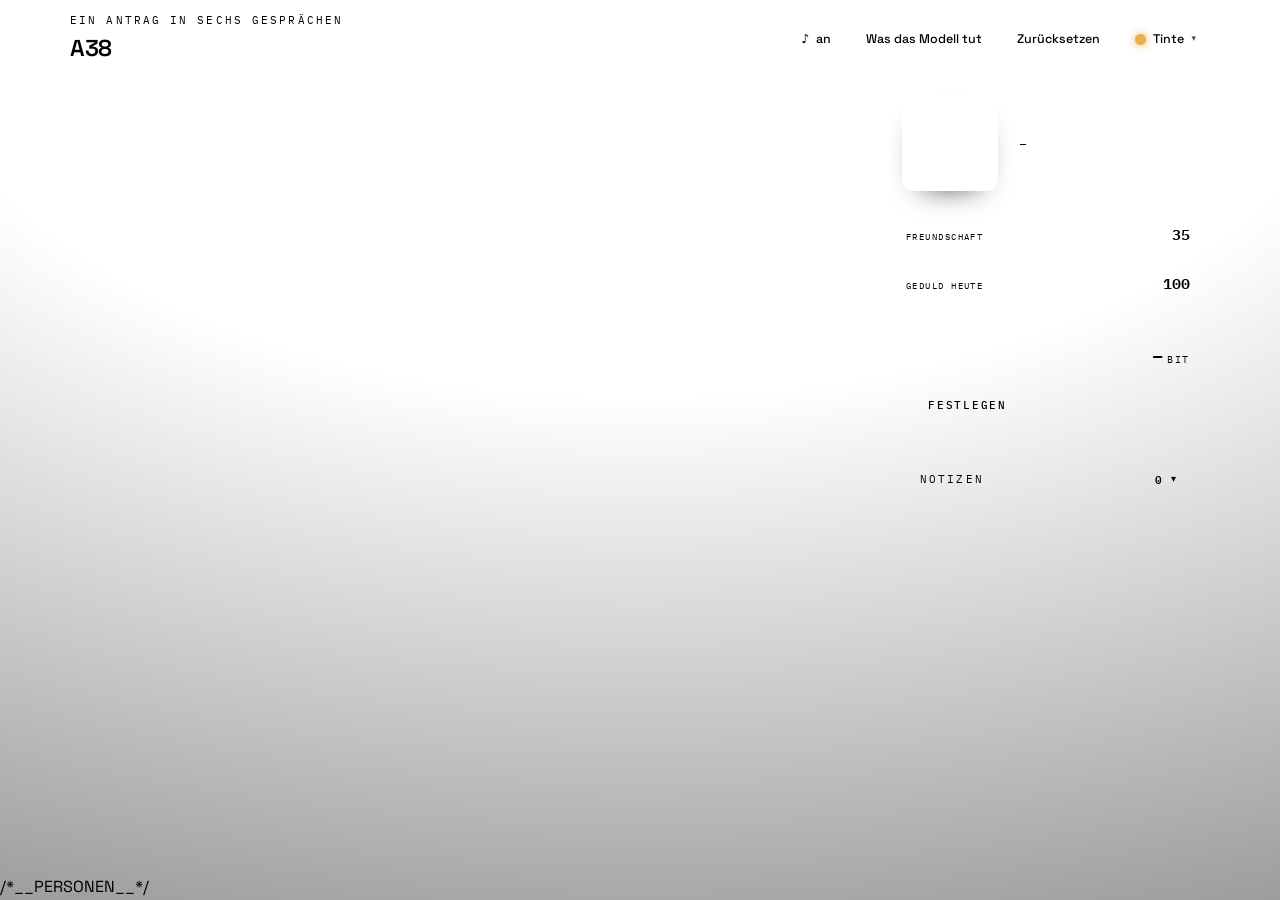
==== quelle/spiel.html @ fd157b0d "JETZT stand zweimal, und die Marke lief in die Ecke des Blätterers Beides kam von derselben Änderung" ====
<!DOCTYPE html>
<html lang="de">
<head>
<meta charset="utf-8">
<meta name="viewport" content="width=device-width, initial-scale=1">
<title>A38</title>
<link rel="preconnect" href="https://fonts.googleapis.com">
<link rel="preconnect" href="https://fonts.gstatic.com" crossorigin>
<link href="https://fonts.googleapis.com/css2?family=Space+Grotesk:wght@400;500;600;700&family=IBM+Plex+Mono:wght@400;500;600&display=swap" rel="stylesheet">
<style>
:root{
  --mono:"IBM Plex Mono",ui-monospace,"SF Mono","Cascadia Mono",Menlo,Consolas,monospace;
  --sans:"Space Grotesk",system-ui,-apple-system,"Segoe UI",Roboto,sans-serif;
  --serif:Georgia,"Iowan Old Style","Times New Roman",serif;
  --r:14px;
}
/*__THEMES__*/

*{box-sizing:border-box}
/* display:flex und display:grid schlagen sonst das hidden-Attribut. */
[hidden]{display:none !important}
html,body{margin:0; padding:0; height:100%}
body{background:var(--paper); color:var(--ink); font-family:var(--sans); font-size:16px; line-height:1.55;
  -webkit-font-smoothing:antialiased; height:100%; overflow:hidden; display:flex; flex-direction:column;
  transition:background-color .35s, color .35s}
.bg,.bg-pattern,.bg-grain{position:fixed; inset:0; pointer-events:none}
.bg{z-index:-3; background-image:var(--mesh); background-size:cover;
    animation:drift 60s ease-in-out infinite alternate; transform-origin:50% 40%}
.bg:after{content:""; position:absolute; inset:0;
  background:radial-gradient(135% 105% at 50% 0%, transparent 42%, #000 128%); opacity:var(--vignette,.55)}
.bg-pattern{z-index:-2; background-image:var(--pattern,none)}
.bg-grain{z-index:-1; opacity:var(--grain,0); mix-blend-mode:overlay;
  background-image:url("data:image/svg+xml,%3Csvg xmlns='http://www.w3.org/2000/svg' width='160' height='160'%3E%3Cfilter id='n'%3E%3CfeTurbulence type='fractalNoise' baseFrequency='.85' numOctaves='3' stitchTiles='stitch'/%3E%3C/filter%3E%3Crect width='160' height='160' filter='url(%23n)'/%3E%3C/svg%3E")}
@keyframes drift{from{transform:scale(1) translateY(0)} to{transform:scale(1.08) translateY(-1.5%)}}

.wrap{width:100%; max-width:1180px; margin:0 auto; padding:12px 20px 10px;
  flex:1; min-height:0; display:flex; flex-direction:column; gap:9px}
.eyebrow{font-family:var(--mono); font-size:10.5px; letter-spacing:.2em; text-transform:uppercase; color:var(--muted)}
h1{font-size:23px; font-weight:600; letter-spacing:-.02em; margin:3px 0 0}
h2{font-family:var(--mono); font-size:11px; letter-spacing:.2em; text-transform:uppercase; font-weight:500;
   color:var(--muted); margin:22px 0 10px; display:flex; align-items:center; gap:12px}
h2:after{content:""; flex:1; height:1px; background:var(--line-soft)}
p{margin:0 0 12px}
.dim{color:var(--muted)} .small{font-size:13.5px}
.num{font-family:var(--mono); font-variant-numeric:tabular-nums}
.panel{background-color:var(--surface);   /* Rueckfall, falls color-mix fehlt */
  background-color:color-mix(in srgb, var(--paper) 74%, transparent);
  background-image:linear-gradient(var(--surface), var(--surface));
  border:1px solid var(--line); border-radius:var(--r); padding:13px 16px;
  box-shadow:var(--panel-shadow)}

/* ── Kopf ── */
.top{display:flex; justify-content:space-between; align-items:center; gap:14px; flex-wrap:wrap}
.tools{display:flex; align-items:center; gap:7px; flex-wrap:wrap}
.tool{display:inline-flex; align-items:center; gap:7px; background:var(--surface); border:1px solid var(--line-soft);
  border-radius:999px; color:var(--muted); font:inherit; font-size:12.5px; font-weight:500; padding:7px 14px;
  cursor:pointer; white-space:nowrap;
  transition:color .15s,border-color .15s}
.tool:hover{color:var(--ink); border-color:var(--accent)}
.tool .caret{font-size:9px; opacity:.7}
/* Der einzige Knopf, der etwas wegwirft. Er steht ruhig da und färbt
   sich erst, wenn die Hand darauf liegt. */
.tool.warnung:hover{color:var(--STA); border-color:var(--STA)}
.themepick{position:relative}
.theme-menu{position:absolute; right:0; top:calc(100% + 8px); z-index:60; width:min(430px, calc(100vw - 40px));
  display:flex; flex-wrap:wrap; gap:7px; background:var(--surface-2); border:1px solid var(--line);
  border-radius:var(--r); padding:12px; box-shadow:0 26px 50px -26px rgba(0,0,0,.85)}
.theme-menu[hidden]{display:none}
.theme-btn{flex:0 0 auto; display:inline-flex; align-items:center; gap:7px; background:var(--surface);
  border:1px solid var(--line-soft); border-radius:999px; color:var(--muted); font:inherit; font-size:12.5px;
  font-weight:500; padding:6px 13px 6px 9px; cursor:pointer; white-space:nowrap;
  transition:color .15s,border-color .15s,box-shadow .15s,transform .15s}
.theme-btn:hover{color:var(--ink); border-color:var(--accent); transform:translateY(-1px)}
.theme-btn.active{color:var(--ink); border-color:var(--accent); box-shadow:var(--glow)}
.theme-dot{width:11px; height:11px; border-radius:50%; background:var(--dot); box-shadow:0 0 8px var(--dot)}

/* ── Phasenleiste ── */
.akte{display:flex; gap:5px; flex-wrap:wrap}
.akt{display:inline-flex; align-items:baseline; gap:7px; border:1px solid var(--line-soft); border-radius:999px;
  padding:4px 12px; background:var(--surface); font-family:var(--mono); font-size:9px; letter-spacing:.14em;
  text-transform:uppercase; color:var(--muted)}
.akt b{font-family:var(--sans); font-size:12.5px; font-weight:500; letter-spacing:0; text-transform:none; color:var(--muted)}
.akt.now{border-color:var(--accent); box-shadow:var(--glow)}
.akt.now b{color:var(--ink); font-weight:600}
.akt.done{opacity:.55}

/* ── Zweispalter ── */
.grid{flex:1; min-height:0; display:grid; grid-template-columns:1fr 320px; gap:18px}
main{min-height:0; display:flex; flex-direction:column}
.side{min-height:0; overflow-y:auto; display:flex; flex-direction:column; gap:9px; padding-right:4px}
.side::-webkit-scrollbar,.talk::-webkit-scrollbar{width:8px}
.side::-webkit-scrollbar-thumb,.talk::-webkit-scrollbar-thumb{background:var(--line); border-radius:6px}
.side,.talk{scrollbar-width:thin; scrollbar-color:var(--line) transparent}

/* ── Der Raum liegt hinter dem Kopf der Seite, nicht in der Spalte.
      So bekommt das Gespräch die Höhe, die das Bild vorher hatte, und
      man sitzt trotzdem sichtbar in seinem Zimmer. ── */
.raum{position:fixed; left:0; right:0; top:0; z-index:-1; pointer-events:none;
  height:min(42vh, 340px); background-size:cover; background-position:center 42%;
  filter:var(--face-filter,none); opacity:.42}
.raum:after{content:""; position:absolute; inset:0;
  background:linear-gradient(transparent 0%, var(--paper) 88%)}
.raum[hidden]{display:none}
body.imMenue .raum{display:none}

/* ── Gespräch ── */
.chat{position:relative; flex:1; min-height:0; display:flex; flex-direction:column}
.talk{flex:1; min-height:0; overflow-y:auto; display:flex; flex-direction:column; gap:12px;
  padding:4px 14px 14px 2px; overscroll-behavior:contain}
.chat:before{content:""; position:absolute; left:0; right:0; top:0; height:24px; z-index:2; pointer-events:none;
  background:linear-gradient(var(--paper), transparent); opacity:.9}
.runter{position:absolute; right:20px; bottom:14px; z-index:3; display:none; align-items:center; gap:7px;
  font-family:var(--mono); font-size:10px; letter-spacing:.12em; text-transform:uppercase;
  background:var(--surface-2); color:var(--ink); border:1px solid var(--accent); border-radius:999px;
  padding:7px 13px; cursor:pointer; box-shadow:var(--glow)}
.runter.zeig{display:inline-flex}

/* Eine Marke je Wortwechsel: Trennstrich und Nummer. Der gewählte
   trägt sie in der Akzentfarbe und ausgeschrieben, alle anderen nur
   als Kürzel — so sieht man auf einen Blick, wo einer aufhört. */
/* Beschriftung links, Linie nach rechts — und rechts bleibt Platz für
   den Blätterer, der dort in der Ecke sitzt. */
.wwmarke{display:flex; align-items:center; gap:9px; margin:6px 0 10px; padding-right:78px}
.wwmarke:after{content:""; flex:1; height:1px; background:var(--line-soft)}
.wwmarke b{order:-1; font-family:var(--mono); font-size:9px; font-weight:500; letter-spacing:.14em;
  text-transform:uppercase; color:var(--muted); border:1px solid var(--line-soft);
  border-radius:999px; padding:2px 9px; white-space:nowrap}
.wwmarke.hier:after{background:var(--accent); opacity:.45}
.wwmarke.hier b{color:var(--accent); border-color:var(--accent); box-shadow:var(--glow)}

/* Der Blätterer sitzt oben rechts im Gespräch, über dem Verlauf. */
.blaettern{position:absolute; right:20px; top:6px; z-index:4; display:flex; align-items:center; gap:4px;
  background:var(--surface-2); border:1px solid var(--line); border-radius:999px; padding:3px 5px;
  box-shadow:0 10px 24px -14px rgba(0,0,0,.8)}
.blaettern[hidden]{display:none}
.blaettern button{width:22px; height:22px; display:grid; place-items:center; cursor:pointer;
  background:none; border:none; border-radius:50%; color:var(--muted); font-size:10px; line-height:1}
.blaettern button:hover:not(:disabled){color:var(--ink); background:var(--surface-hi)}
.blaettern button:disabled{opacity:.3; cursor:default}
.blaettern span{display:none; font-family:var(--mono); font-size:9px; letter-spacing:.1em; text-transform:uppercase;
  color:var(--muted); min-width:52px; text-align:center}
.line{max-width:62ch}
.line.regie{font-family:var(--serif); font-style:italic; font-size:13.5px; color:var(--muted); line-height:1.5;
  border-left:2px solid var(--line-soft); padding-left:13px; max-width:68ch}
.line .lab{font-family:var(--mono); font-size:9px; letter-spacing:.18em; text-transform:uppercase;
  color:var(--muted); display:block; margin-bottom:2px}
/* Die Sprechweise in Klammern: Vorlage für die Stimme, die später drübergelegt wird */
.line .wie{font-style:normal; text-transform:none; letter-spacing:.02em; color:var(--accent-2); margin-left:7px}
.line.du .txt{font-size:14.5px; color:var(--muted)}
.line.er .txt{font-family:var(--serif); font-size:17px; line-height:1.42; color:var(--ink)}
.line.er{border-left:2px solid var(--accent); padding-left:14px; margin-left:-2px}
.line.er .lab{color:var(--accent)}
.line.neu{animation:rise .4s cubic-bezier(.2,.8,.3,1) both}
/* Staffelung nach Alter. Größe und Deckkraft nehmen ab, der Inhalt
   bleibt lesbar — es soll kleiner werden, nicht verschwinden. */
.line{transition:opacity .3s}
/* Das Zuletztgesagte ist das, worauf du antworten musst — es bekommt
   eine eigene Farbe, nicht nur mehr Größe. */
.line.er.wichtig{border-left-width:3px; border-left-color:var(--accent-2);
  background:linear-gradient(90deg, color-mix(in srgb, var(--accent-2) 12%, transparent), transparent 78%);
  border-radius:0 10px 10px 0; padding:6px 12px 7px 14px; margin-left:-2px}
.line.er.wichtig .lab{color:var(--accent-2)}
.line.er.wichtig .txt{color:var(--ink)}

/* Der Block nach dem Festlegen. Er ist das Ergebnis eines Zuges, nicht
   eine Fussnote — entsprechend gross. */
.menue{flex:1; min-height:0; overflow-y:auto; padding:6px 2px 20px}
.mkarte[disabled]{opacity:.5; cursor:not-allowed}
/* ── Das Treppenhaus ─────────────────────────────────────────────────
   Das Haus, das Verrückte macht: Marmor, Terrakotta, Lorbeer und
   Versalien. Die Zimmer dahinter behalten ihr eigenes Farbschema — man
   tritt aus dem Amt in ein Leben und wieder zurück. */
body.imMenue .menue{
  --stock: #8c5a44;
  padding:22px 24px 26px; border-radius:18px;
  /* Drei Lagen: ein Schleier, damit die Schrift lesbar bleibt, darunter
     das Stockwerksbild, und ganz unten der Verlauf für den Fall, dass
     es fehlt. */
  background:
    linear-gradient(180deg, rgba(12,9,6,.86) 0%, rgba(12,9,6,.58) 42%, rgba(12,9,6,.90) 100%),
    var(--stockbild, none),
    linear-gradient(160deg, color-mix(in srgb, var(--stock) 34%, #17110c), #17110c 72%);
  background-size:auto, cover, auto; background-position:center, center 38%, center;
  border:1px solid color-mix(in srgb, var(--stock) 45%, var(--line));
  box-shadow:inset 0 1px 0 rgba(244,238,226,.10), 0 18px 44px rgba(0,0,0,.45);
}
.haus{display:flex; align-items:center; gap:18px; margin-bottom:6px}
.haus .stockmitte{flex:1; min-width:0}
.stocknr{font-family:var(--mono); font-size:10px; letter-spacing:.34em; text-transform:uppercase;
  color:color-mix(in srgb, var(--stock) 55%, #e8dcc6)}
.stockname{font-family:var(--serif, Georgia, serif); font-size:30px; font-weight:600;
  letter-spacing:.10em; text-transform:uppercase; color:#f2e7d2; line-height:1.1; margin:2px 0 4px;
  text-shadow:0 2px 14px rgba(0,0,0,.55)}
.stockwas{font-size:13.5px; color:#cdbfa6; line-height:1.5; max-width:60ch}
button.stock{width:52px; height:52px; flex:0 0 auto; border-radius:50%; cursor:pointer;
  font-size:17px; line-height:1; color:#f2e7d2; background:rgba(23,17,12,.55);
  border:1px solid color-mix(in srgb, var(--stock) 55%, var(--line));
  transition:transform .12s ease, background .15s ease, border-color .15s ease}
button.stock:hover:not(:disabled){transform:scale(1.08);
  background:color-mix(in srgb, var(--stock) 40%, rgba(23,17,12,.55)); border-color:#e8dcc6}
button.stock:disabled{opacity:.22; cursor:default}
.stockhinweis{font-size:13px; line-height:1.55; color:#cdbfa6; margin:10px 0 0;
  border-left:2px solid color-mix(in srgb, var(--stock) 60%, var(--line)); padding:8px 0 8px 13px}
body.imMenue .mkarte{background:rgba(23,17,12,.52);
  border-color:color-mix(in srgb, var(--stock) 34%, var(--line))}
body.imMenue .mkarte:hover{border-color:#e8dcc6}
body.imMenue .mkarte b{color:#f2e7d2}
body.imMenue .mkonto{color:#cdbfa6}
body.imMenue .mkonto b{color:#f0d9a8}
body.imMenue .eyebrow{color:color-mix(in srgb, var(--stock) 50%, #e8dcc6)}

.mkarten{display:grid; grid-template-columns:repeat(auto-fit,minmax(300px,1fr)); gap:16px; margin-top:14px}
/* Eine Etage: Überschrift über die ganze Breite, darunter ihre Leute. */
.etage{grid-column:1/-1; margin-top:14px; display:flex; align-items:baseline; gap:12px; flex-wrap:wrap}
.etage:first-child{margin-top:0}
.etage .nr{font-family:var(--mono); font-size:9px; letter-spacing:.16em; text-transform:uppercase;
  color:var(--accent); border:1px solid var(--accent); border-radius:999px; padding:3px 10px}
.etage.zu .nr{color:var(--muted); border-color:var(--line)}
.etage b{font-size:15px; font-weight:600; color:var(--ink)}
.etage.zu b{color:var(--muted)}
.etage span{font-size:13px; color:var(--muted)}
.etage .schloss{grid-column:1/-1; font-size:13px; color:var(--muted); line-height:1.5;
  border:1px dashed var(--line); border-radius:11px; padding:12px 14px; background:var(--surface)}
/* Zwei bis drei Leute je Etage, also darf eine Karte groß sein: das
   Gesicht oben über die ganze Breite, der Name darunter. Man soll
   sehen, wem man gleich gegenübersitzt, und nicht einen Daumennagel
   entziffern. */
a.mkarte, button.mkarte{display:flex; flex-direction:column; align-items:stretch; text-align:left;
  font:inherit; color:inherit; background:var(--surface); border:1px solid var(--line);
  border-radius:var(--r); padding:0; overflow:hidden; cursor:pointer;
  transition:border-color .15s, transform .15s, box-shadow .15s}
.mkarte:hover{border-color:var(--accent); transform:translateY(-3px); box-shadow:var(--glow)}
.mkarte .mbild{width:100%; aspect-ratio:5/4; border:0; border-bottom:1px solid var(--line);
  background-size:cover; background-position:center 16%; filter:var(--face-filter,none)}
.mkarte .mtext{padding:13px 16px 15px}
.mkarte b{display:block; font-size:19px; font-weight:600; letter-spacing:-.01em}
.mkarte span{display:block; font-size:13px; color:var(--muted); line-height:1.45; margin-top:4px}
.mkarte[disabled] .mbild{filter:grayscale(1) brightness(.6)}
.mkonto{margin-top:22px; font-family:var(--mono); font-size:11.5px; letter-spacing:.1em;
  text-transform:uppercase; color:var(--muted)}
.mkonto b{color:var(--accent)}
body.imMenue .grid{display:none}
body:not(.imMenue) .menue{display:none}
.chatschalter{; margin:4px 0}
.fkopf{display:flex; justify-content:space-between; align-items:flex-start; gap:18px}
.furteil{font-size:20px; font-weight:600; letter-spacing:-.01em; margin-top:3px}
.fpunkte{font-family:var(--mono); font-size:26px; font-weight:600; letter-spacing:-.02em; text-align:right; line-height:1}
.fpunkte small{display:block; font-size:8.5px; font-weight:400; color:var(--muted); letter-spacing:.18em;
  text-transform:uppercase; margin-top:4px}
.fpunkte.plus{color:var(--SIC)} .fpunkte.minus{color:var(--STA)}
.fbilanz{font-size:13.5px; color:var(--muted); margin-top:10px; line-height:1.5}
.fbilanz b{color:var(--ink)}
.ftab{width:100%; border-collapse:collapse; margin-top:12px; font-size:13.5px}
.ftab .fzeile td{padding:8px 8px 3px 0; color:var(--ink); border-top:1px solid var(--line-soft)}
.ftab .fzeile:first-child td{border-top:none}
.ftab .fname{font-weight:600}
.ftab td.n{font-family:var(--mono); font-size:11.5px; text-align:right; white-space:nowrap; color:var(--muted)}
.ftab .fdeut td{padding:0 0 9px 0; font-size:12.5px; color:var(--muted); line-height:1.5; border:none}
.line.davor{opacity:.72}
.line.davor .txt{font-size:15px}
.line.davor.regie{font-size:12.5px}
/* Es steht genau ein Wortwechsel da: der, auf dem der Blätterer steht.
   Alles davor ist nicht klein, sondern weg — wer zurück will, blättert
   zurück, und dann ist der andere weg. Eine Wand aus halbdurchsichtiger
   Schrift liest niemand, und sie nimmt dem, was gerade gesagt wird,
   die Luft. */
.line.frueher{display:none}
.wwmarke:not(.hier){display:none}
@keyframes rise{from{opacity:0; transform:translateY(8px)} to{opacity:1; transform:none}}
.line.meta{font-family:var(--mono); font-size:10.5px; line-height:1.8; letter-spacing:.03em; color:var(--muted);
  opacity:.85; margin-top:-4px; padding-left:16px; border-left:1px dashed var(--line-soft); max-width:70ch}
.line.meta b{color:var(--ink); font-weight:600}
/* Die Rechnung steht eingeklappt da: eine Zeile Ergebnis, der Rest auf Klick. */
.meta-kopf{background:none; border:none; padding:0; margin:0; font:inherit; color:inherit;
  text-align:left; cursor:pointer; letter-spacing:inherit}
.meta-kopf:hover{color:var(--ink)}
.meta-lang{margin-top:4px; padding-left:14px; border-left:1px solid var(--line-soft); line-height:1.75}
.line.meta s{text-decoration:none; color:var(--accent-2)}
.line.meta.warn{color:var(--STA); border-left-color:var(--STA); opacity:1}

/* ── Wahl ── */
#choices{flex:0 0 auto; padding-top:9px; border-top:1px solid var(--line-soft); max-height:38vh; overflow-y:auto;
  scrollbar-width:thin}
/* Steht über allen Knöpfen dasselbe, steht es nur einmal darüber. */
.wahlkopf{font-family:var(--mono); font-size:9px; letter-spacing:.18em; text-transform:uppercase;
  color:var(--muted); margin-bottom:7px}
.wahlkopf em{font-style:normal; color:var(--accent-2)}
.choices{display:grid; gap:6px}
button.pick{display:flex; align-items:center; gap:10px; font:inherit; font-size:14.5px; text-align:left;
  color:var(--ink); line-height:1.35; background:var(--surface); border:1px solid var(--line); border-radius:11px;
  padding:9px 11px 9px 13px; cursor:pointer;
  transition:background .15s,border-color .15s,transform .15s,box-shadow .15s}
button.pick .txtwrap{flex:1 1 auto; min-width:0}
/* Der Zusatz je Knopf steht rechts statt in einer eigenen Zeile darüber. */
button.pick .rechts{flex:0 0 auto; font-family:var(--mono); font-size:9.5px; letter-spacing:.1em;
  text-transform:uppercase; color:var(--accent-2); white-space:nowrap; text-align:right}
button.pick .rechts i{font-style:normal; color:var(--STA)}
button.pick:hover{background:var(--surface-2); border-color:var(--accent); transform:translateY(-1px); box-shadow:var(--glow)}
button.pick:disabled{opacity:.45; cursor:default; transform:none; box-shadow:none}
button.pick .tag{display:block; font-family:var(--mono); font-size:8.5px; letter-spacing:.16em; text-transform:uppercase;
  color:var(--muted); margin-bottom:2px}
button.pick .tag em{font-style:normal; color:var(--accent-2)}
button.pick .tag i{font-style:normal; color:var(--STA)}
button.pick .key{flex:0 0 auto; font-family:var(--mono); font-size:10px; color:var(--muted);
  border:1px solid var(--line); border-radius:6px; min-width:21px; padding:2px 0; text-align:center}
button.pick:hover .key{color:var(--accent-ink); background:var(--accent); border-color:var(--accent)}
button.pick.weiter{background:transparent; border-style:dashed}
button.pick.weiter:hover{background:var(--surface)}
button:focus-visible{outline:2px solid var(--accent); outline-offset:3px}
button.act{font-family:var(--mono); font-size:11px; letter-spacing:.16em; text-transform:uppercase; font-weight:500;
  background:var(--accent); color:var(--accent-ink); border:1px solid var(--accent); border-radius:11px;
  padding:12px 22px; cursor:pointer; box-shadow:var(--glow); transition:transform .15s, filter .15s}
button.act:hover{filter:brightness(1.08); transform:translateY(-2px)}
.row{display:flex; gap:9px; flex-wrap:wrap}

/* ── Person mit Stimmung ── */
.who{display:flex; gap:13px; align-items:center}
.face{position:relative; flex:0 0 auto; width:96px; height:96px; border-radius:12px; overflow:hidden;
  border:1px solid var(--line); background-size:cover; background-position:center 10%;
  filter:var(--face-filter,none); box-shadow:0 14px 30px -20px rgba(0,0,0,.9); transition:box-shadow .3s}
.face:after{content:""; position:absolute; inset:0; background:var(--face-tint,none); mix-blend-mode:var(--face-blend,normal)}
.who-name{font-size:15px; font-weight:600; letter-spacing:-.01em; line-height:1.2}
.who-job{font-size:13px; color:var(--muted); margin-top:1px}
/* In den Lesestufen liegt das Modell unter dem Tisch: keine Balken,
   keine bit, keine Wahrscheinlichkeiten. Nur die Notizen und er. */
body[data-stufe="lesen"] #lesebandBox,
body[data-stufe="lesen"] .zahlen,
body[data-stufe="lesen"] #privatBox{display:none}
body[data-stufe="lesen"] #ratefeld .cells{display:none}
body[data-stufe="lesen"] button.pick .rechts{display:none}

/* Der Stufenkopf steht anstelle der Phasenleiste. */
.stufe-kopf{display:flex; align-items:baseline; gap:12px; flex-wrap:wrap}
.stufe-kopf .nr{font-family:var(--mono); font-size:9px; letter-spacing:.16em;
  text-transform:uppercase; color:var(--accent); border:1px solid var(--accent);
  border-radius:999px; padding:3px 10px}
.stufe-kopf b{font-size:15px; font-weight:600; color:var(--ink)}
.stufe-kopf span{font-size:13px; color:var(--muted)}

/* Die Sterne am Ende einer Stufe. */
.sterne{font-size:30px; letter-spacing:6px; color:var(--accent); line-height:1}
.sterne i{color:var(--line); font-style:normal}
.punktzeile{display:flex; gap:22px; flex-wrap:wrap; margin:14px 0 4px}
.punktzeile div{font-family:var(--mono); font-size:11px; letter-spacing:.1em;
  text-transform:uppercase; color:var(--muted)}
.punktzeile b{display:block; font-family:var(--sans); font-size:22px; font-weight:600;
  letter-spacing:0; text-transform:none; color:var(--ink); margin-top:3px}

/* ── Das Tutorial ──────────────────────────────────────────────────
   Ein Loch im Dunkel und eine Sprechblase daneben. Das Loch ist kein
   echtes Loch, sondern ein Kasten mit einem sehr grossen Schatten nach
   aussen — so bleibt das Element darunter sichtbar und alles andere
   liegt im Halbdunkel. */
.coach{position:fixed; inset:0; z-index:70}
.coach .loch{position:absolute; border-radius:14px; pointer-events:none;
  box-shadow:0 0 0 9999px rgba(0,0,0,.74), 0 0 0 2px var(--accent), var(--glow);
  transition:top .28s ease, left .28s ease, width .28s ease, height .28s ease}
.coach .blase{position:absolute; width:min(340px, calc(100vw - 32px)); background:var(--surface);
  border:1px solid var(--accent); border-radius:14px; padding:15px 17px 13px;
  box-shadow:var(--glow); transition:top .28s ease, left .28s ease}
.coach .blase .eyebrow{margin-bottom:6px}
.coach .blase p{font-size:13.5px; line-height:1.55; color:var(--ink); margin:0 0 12px}
.coach .blase p b{color:var(--accent-2)}
.coach .zeile{display:flex; align-items:center; gap:10px}
.coach .zeile .schritt{font-family:var(--mono); font-size:10px; letter-spacing:.14em;
  color:var(--muted); margin-right:auto}
.coach .zeile button{font:inherit; cursor:pointer; border-radius:9px; padding:7px 13px; font-size:13px}
.coach .weiter{background:var(--accent); color:var(--accent-ink); border:1px solid var(--accent); font-weight:600}
.coach .ueber{background:transparent; color:var(--muted); border:1px solid var(--line)}
.coach .ueber:hover{color:var(--ink)}

/* Die zwei Knöpfe, die nach dem Hallo immer dastehen. */
.jederzeit{display:flex; flex-direction:column; gap:8px}
.jederzeit .act{width:100%; justify-content:center}
.act.still{background:transparent; color:var(--muted); border-color:var(--line)}
.act.still:hover{color:var(--ink); border-color:var(--accent)}
.jhinweis{font-size:12px; line-height:1.45; color:var(--muted); margin:2px 0 0}

.stimmung.gut{color:var(--SIC); border-color:var(--SIC)}
.stimmung.schlecht{color:var(--STA); border-color:var(--STA)}
.stimmung b{font-weight:600}
.stimmung{margin-top:4px; display:inline-flex; align-items:center; gap:6px; font-family:var(--mono); font-size:10px;
  letter-spacing:.12em; text-transform:uppercase; color:var(--accent); border:1px solid var(--accent);
  border-radius:999px; padding:3px 9px}

/* ── Leseband ── */
/* Zwei schmale Zeilen statt zweier Kästen */
.zahlen{display:flex; flex-direction:column; gap:9px}
.zrow{display:grid; grid-template-columns:1fr auto; gap:2px 8px; align-items:baseline}
.zlab{font-family:var(--mono); font-size:9px; letter-spacing:.16em; text-transform:uppercase; color:var(--muted)}
.znum{font-family:var(--mono); font-size:15px; font-weight:600; color:var(--accent)}
.zrow .meter{grid-column:1 / -1; margin-top:3px; height:7px}
.zhinweis{grid-column:1 / -1; font-size:11px; color:var(--muted); margin-top:3px}
/* Aufklappbare Kästen: zu, bis man sie braucht */
.person{padding:10px 12px}
.falt{padding:8px 14px}
/* Waehrend des Festlegens braucht die Spalte allen Platz fuer die Balken. */
body.raten .side > .panel:first-child, body.raten .side > .panel:last-child{display:none}
body.raten .zahlen{padding:10px 14px}
.falt-kopf{display:flex; align-items:center; gap:9px; width:100%; background:none; border:none; padding:2px 0;
  cursor:pointer; text-align:left; color:inherit}
.falt-kopf .eyebrow{flex:1 1 auto}
.falt-kopf b{font-family:var(--mono); font-size:11px; color:var(--accent-2); font-weight:600}
.falt-kopf .pfeil{font-size:10px; color:var(--muted); transition:transform .2s}
.falt.auf .falt-kopf .pfeil{transform:rotate(180deg)}
.falt-koerper{margin-top:9px}
.lesekopf{display:flex; align-items:baseline; justify-content:space-between; gap:10px}
.hval{font-family:var(--mono); font-size:19px; font-weight:600; letter-spacing:-.03em; line-height:1;
  color:var(--accent); text-shadow:var(--glow)}
.hval span{font-size:10px; font-weight:400; color:var(--muted); letter-spacing:.16em; margin-left:5px; text-shadow:none}
.dims{display:flex; flex-direction:column; gap:6px; margin-top:9px}
.dimrow .dh{display:flex; align-items:baseline; gap:8px; font-size:12.5px; margin-bottom:3px}
.dimrow .dh b{flex:0 0 auto}
.dimrow .pol{flex:1 1 0; min-width:0; font-family:var(--mono); font-size:8.5px; color:var(--muted);
  overflow:hidden; text-overflow:ellipsis; white-space:nowrap; text-align:right}
.dimrow .dh .v{font-family:var(--mono); font-size:11.5px; color:var(--accent-2)}
.cells{display:flex; gap:2px; height:20px; align-items:flex-end}
.cells i{flex:1; display:block; background:var(--accent); border-radius:3px 3px 2px 2px; min-height:2px; opacity:.85;
  transition:height .5s cubic-bezier(.4,0,.15,1)}
.cells i.mid{opacity:.5}

.truth{position:relative; height:0}
.truth i{position:absolute; top:-3px; width:9px; height:9px; border-radius:50%; background:var(--accent-2);
  box-shadow:0 0 10px var(--accent-2); transform:translateX(-50%)}

/* ── Notizen und Funde ── */
.notes{list-style:none; margin:9px 0 0; padding:0; display:flex; flex-direction:column; gap:5px}
.notes li{font-size:12.5px; color:var(--ink); background:var(--surface-2); border:1px solid var(--line-soft);
  border-radius:9px; padding:6px 10px; line-height:1.4}
.notes li.offen{color:var(--muted); font-style:italic; background:transparent; border-style:dashed}
.notes li.neu{animation:rise .4s cubic-bezier(.2,.8,.3,1) both}
.notes-leer{font-size:12.5px; color:var(--muted); font-style:italic}

/* ── Balken ── */
.meter{height:9px; border-radius:99px; background:var(--surface-2); border:1px solid var(--line-soft);
  overflow:hidden; margin-top:9px}
.meter i{display:block; height:100%; border-radius:99px; transition:width .6s cubic-bezier(.4,0,.15,1)}
.meter.bereit i{background:linear-gradient(90deg,var(--STA),var(--EFF),var(--SIC))}
.meter.geduld i{background:var(--SIC)}
.meter.geduld i.mittel{background:var(--EFF)}
.meter.geduld i.schlecht{background:var(--STA)}
.meter.bez i{background:linear-gradient(90deg,var(--STA),var(--EFF),var(--SIC))}
/* Die zwei Achsensaetze teilen sich eine Spalte; oben steht, welcher. */
.bandwahl{display:flex; gap:4px}
.bandwahl button{font-family:var(--mono); font-size:9px; letter-spacing:.12em; text-transform:uppercase;
  padding:3px 7px; border-radius:99px; border:1px solid var(--line-soft); background:none; color:var(--muted); cursor:pointer}
.bandwahl button.an{color:var(--accent); border-color:var(--accent)}

/* ── Festlegen: fünf Zeilen, je fünf Stufen ── */
.rateliste{display:flex; flex-direction:column; gap:5px}
.ratezeile{display:flex; align-items:center; gap:7px}
/* Das Ratefeld ersetzt den Verlauf an Ort und Stelle — kein Fenster,
   kein Überlager, dieselbe Fläche. */
.ratefeld{flex:1; min-height:0; overflow-y:auto; padding:2px 14px 12px 2px}
.rz{display:grid; grid-template-columns:150px 1fr auto; gap:4px 16px; align-items:center;
  padding:11px 0; border-bottom:1px solid var(--line-soft)}
.rz:last-child{border-bottom:none}
.rz-name b{display:block; font-size:15px; font-weight:600}
.rz-name span{display:block; font-family:var(--mono); font-size:9px; color:var(--muted); margin-top:2px;
  overflow:hidden; text-overflow:ellipsis; white-space:nowrap}
.rz .cells{height:30px}
.ratezeile{gap:5px; margin:0}
.ratezeile button{flex:0 0 auto; width:42px; padding:7px 0; font-size:12.5px; font-family:var(--mono); font-size:11px;
  background:var(--surface); border:1px solid var(--line); border-radius:7px; color:var(--muted); cursor:pointer;
  transition:border-color .12s, background .12s, color .12s}
.ratezeile button:hover{border-color:var(--accent); color:var(--ink)}
/* Waehrend des Festlegens ist die Spalte der aktive Bereich. */
#lesebandBox.dran{border-color:var(--accent); box-shadow:var(--glow)}
#lesebandBox.dran #lesebandTitel{color:var(--accent)}
.ratehinweis{font-family:var(--mono); font-size:9.5px; letter-spacing:.1em;
  text-transform:uppercase; color:var(--muted); margin-bottom:9px; line-height:1.7}
.ratehinweis b{color:var(--ink)}
button.pick.riskant{border-color:var(--STA)}
/* Das Festlegen ist der Zug, um den es geht. Es steht oben und sieht
   nicht aus wie eine Zeile unter sieben. */
button.pick.haupt{border-color:var(--accent); background:var(--surface-2); box-shadow:var(--glow)}
button.pick.haupt .txtwrap{color:var(--ink); font-weight:600}
button.pick.haupt:before{content:"◆"; color:var(--accent); margin-right:9px; font-size:10px}
.ratezeile button.an{background:var(--accent); border-color:var(--accent); color:var(--accent-ink); font-weight:600}
button.act[disabled]{opacity:.4; cursor:default; box-shadow:none; transform:none}

.prod{display:grid; gap:6px}
button.prod{display:flex; align-items:baseline; gap:12px; text-align:left; font:inherit; color:var(--ink);
  background:var(--surface); border:1px solid var(--line); border-radius:11px; padding:9px 11px 9px 13px;
  cursor:pointer; transition:border-color .15s, transform .15s, box-shadow .15s}
button.prod:hover{border-color:var(--accent); transform:translateY(-1px); box-shadow:var(--glow)}
button.prod b{flex:0 0 auto; font-size:14.5px; font-weight:600; letter-spacing:-.01em; min-width:88px}
button.prod em{flex:1 1 auto; font-style:normal; font-size:13.5px; color:var(--muted); line-height:1.35}
button.prod .key{flex:0 0 auto; font-family:var(--mono); font-size:10px; color:var(--muted);
  border:1px solid var(--line); border-radius:6px; min-width:21px; padding:2px 0; text-align:center}
.tool.stumm{opacity:.5}

/* ── Auflösung ── */
.verdict .big{font-size:25px; font-weight:600; letter-spacing:-.02em; line-height:1.15}
.treffer{display:inline-block; font-family:var(--mono); font-size:9px; letter-spacing:.14em; padding:2px 7px;
  border:1px solid; border-radius:5px; margin-left:8px; vertical-align:2px}
.treffer.ja{color:var(--SIC); border-color:var(--SIC)}
.treffer.nah{color:var(--EFF); border-color:var(--EFF)}
.treffer.nein{color:var(--STA); border-color:var(--STA)}
table.bil{width:100%; border-collapse:collapse; font-size:13px; margin-top:4px}
table.bil td{padding:6px 8px 6px 0; border-bottom:1px solid var(--line-soft); vertical-align:top; color:var(--muted)}
table.bil td.n{font-family:var(--mono); font-size:11.5px; text-align:right; white-space:nowrap}
table.bil tr.hi td{color:var(--ink)}
table.bil tr.hi td.n{color:var(--accent); font-weight:600}
.stufe{display:inline-block; font-family:var(--mono); font-size:9px; letter-spacing:.14em; padding:2px 7px;
  border:1px solid; border-radius:5px; margin-left:6px; color:var(--muted); border-color:var(--line)}
.stufe.pos{color:var(--SIC); border-color:var(--SIC)}
.stufe.neg{color:var(--STA); border-color:var(--STA)}

/* ── Überlagerungen ── */
.scrim{position:fixed; inset:0; z-index:50; background:rgba(0,0,0,.74)}
.scrim[hidden]{display:none}
.modal{position:fixed; z-index:55; left:50%; top:50%; transform:translate(-50%,-50%);
  width:min(760px, calc(100vw - 32px)); max-height:min(84vh, 900px); overflow-y:auto;
  background-color:var(--paper);                    /* deckt, sonst scheint die Seite durch */
  background-image:linear-gradient(var(--surface-2), var(--surface-2));
  border:1px solid var(--line); border-radius:var(--r); padding:26px 28px;
  box-shadow:0 40px 80px -40px rgba(0,0,0,.9)}
.modal[hidden]{display:none}
.modal h3{font-size:19px; font-weight:600; margin:0 0 14px; letter-spacing:-.01em}
.modal p{font-size:13.5px; color:var(--muted); max-width:76ch}
.modal p b{color:var(--ink)}
.modal .zu{position:absolute; right:16px; top:14px; background:none; border:none; color:var(--muted);
  font-size:22px; line-height:1; cursor:pointer; padding:4px 8px}
.keys{margin-top:18px; padding-top:14px; border-top:1px solid var(--line-soft); font-family:var(--mono);
  font-size:10.5px; letter-spacing:.1em; color:var(--muted); line-height:2.4}
.keys b{color:var(--accent-2); font-weight:500; border:1px solid var(--line); border-radius:5px; padding:2px 6px}

@media (max-width:900px){
  .grid{grid-template-columns:1fr}
  .side{position:fixed; top:0; right:0; bottom:0; z-index:52; width:min(350px, 88vw); background:var(--paper);
    border-left:1px solid var(--line); padding:18px 16px; transform:translateX(100%); transition:transform .25s ease}
  .side.auf{transform:none}
  .nurschmal{display:inline-flex !important}
}
.nurschmal{display:none}
@media (max-width:760px){
  .rz{grid-template-columns:1fr; gap:6px}
  .rz .cells{height:24px}
  .ratezeile button{flex:1 1 0; width:auto}
}
@media (max-width:620px){
  .wrap{padding:10px 14px 8px; gap:9px}
  h1{font-size:18px}
  .line.er .txt{font-size:17px}
  .akte .akt:not(.now){display:none}
  #choices{max-height:52vh}
  .raum{height:min(30vh, 220px)}
}
@media (prefers-reduced-motion:reduce){ *{animation-duration:.001s !important; transition-duration:.001s !important} }
</style>
</head>
<body data-theme="tinte">
<div class="bg" aria-hidden="true"></div>
<div class="bg-pattern" aria-hidden="true"></div>
<div class="bg-grain" aria-hidden="true"></div>
<div class="raum" id="raum" hidden aria-hidden="true"></div>

<div class="wrap">
  <header class="top">
    <div>
      <div class="eyebrow">Ein Antrag in sechs Gesprächen</div>
      <h1>A38</h1>
    </div>
    <div class="tools">
      <button class="tool nurschmal" id="sideToggle">Dein Bild</button>
      <button class="tool" id="musikToggle" title="Hintergrundmusik">♪ <span id="musikText">an</span></button>
      <button class="tool" id="infoToggle">Was das Modell tut</button>
      <button class="tool warnung" id="resetToggle" title="Alle Akten und alle Einstellungen löschen · Umschalt + R">Zurücksetzen</button>
      <div class="themepick">
        <button class="tool" id="themeToggle" aria-haspopup="true" aria-expanded="false">
          <span class="theme-dot" id="themeDot"></span><span id="themeName">Tinte</span><span class="caret">▾</span>
        </button>
        <div class="theme-menu" id="themeBar" hidden aria-label="Farbschema wählen"></div>
      </div>
    </div>
  </header>

  <div class="akte" id="akte"></div>

  <section class="menue" id="menue">
    <div class="haus" id="haus">
      <button class="stock" id="etageHoch" title="Ein Stockwerk höher">▲</button>
      <div class="stockmitte">
        <div class="stocknr" id="stockNr"></div>
        <div class="stockname" id="stockName"></div>
        <div class="stockwas" id="stockWas"></div>
      </div>
      <button class="stock" id="etageRunter" title="Ein Stockwerk tiefer">▼</button>
    </div>
    <div class="stockhinweis" id="stockHinweis" hidden></div>
    <div class="mkarten" id="mkarten"></div>
    <div class="mkonto" id="mkonto"></div>
  </section>

  <div class="grid">
    <main>
      <div class="chat">
        <div class="talk" id="talk"></div>
        <div class="ratefeld" id="ratefeld" hidden></div>
        <div class="blaettern" id="blaettern" hidden>
          <button id="zurueck" title="Einen Wortwechsel zurück (Pfeil hoch)" aria-label="Einen Wortwechsel zurück">▲</button>
          <button id="vor" title="Einen Wortwechsel vor (Pfeil runter)" aria-label="Einen Wortwechsel vor">▼</button>
        </div>
        <button class="runter" id="runter">↓ Neueste</button>
      </div>
      <div id="choices"></div>
    </main>

    <aside class="side">
      <section class="panel person">
        <div class="who">
          <div class="face" id="face"></div>
          <div>
            <div class="who-name" id="whoName"></div>
            <div class="stimmung" id="stimmung">—</div>
          </div>
        </div>
      </section>

      <section class="panel jederzeit" id="jederzeit" hidden>
        <button class="act" id="jetztFest">Abschätzen</button>
        <button class="act still" id="jetztRaus">Zurück zur Übersicht</button>
        <p class="jhinweis" id="jhinweis"></p>
      </section>

      <section class="panel zahlen">
        <div class="zrow" id="bezRow">
          <span class="zlab">Freundschaft</span><span class="znum" id="bezVal">35</span>
          <div class="meter bez"><i id="bezBar" style="width:35%"></i></div>
          <div class="zhinweis" id="bezText"></div>
        </div>
        <div class="zrow" id="aufRow">
          <span class="zlab">Geduld heute</span><span class="znum" id="aufVal">100</span>
          <div class="meter geduld"><i id="aufBar" style="width:100%"></i></div>
          <div class="zhinweis" id="aufText"></div>
        </div>
      </section>

      <section class="panel" id="lesebandBox">
        <div class="lesekopf"><span class="bandwahl" id="bandwahl"></span>
          <span class="hval" id="hval">–<span>BIT</span></span></div>
        <div class="dims" id="dims"></div>
        <div class="row" style="margin-top:11px">
          <button class="act" id="festJetzt">Festlegen</button></div>
      </section>

      <section class="panel">
        <div class="falt" id="privatBox" hidden>
          <button class="falt-kopf" data-ziel="privatListe">
            <span class="eyebrow">Was du privat weißt</span><b id="privatZahl">0/4</b><span class="pfeil">▾</span></button>
          <ul class="notes falt-koerper" id="privatListe" hidden></ul>
        </div>
        <div class="falt" id="notizBox">
          <button class="falt-kopf" data-ziel="notes">
            <span class="eyebrow">Notizen</span><b id="notizZahl">0</b><span class="pfeil">▾</span></button>
          <ul class="notes falt-koerper" id="notes" hidden></ul>
        </div>
      </section>
    </aside>
  </div>

  <div class="scrim" id="scrim" hidden></div>
  <div class="modal" id="info" hidden role="dialog" aria-modal="true" aria-label="Was das Modell tut">
    <button class="zu" id="infoZu" aria-label="Schließen">×</button>
    <h3>Was das Modell tut, und was es nicht kann</h3>
    <p><b>Fünf Merkmale, fünf Stufen.</b> Jedes Persönlichkeitsmerkmal kann −2 bis +2 stehen. Das sind 5⁵ = 3125
    mögliche Personen. Vor dem ersten Wort verteilt sich dein Glaube nach einer Glockenkurve auf diese 3125,
    verschoben durch ein Rollenklischee. Jede Antwort ist ein Datenpunkt: P(Person | Antwort) ∝
    P(Antwort | Person) · P(Person).</p>
    <p><b>Zwei Waagen für das, was er will.</b> Früher waren es fünf Motive; das war genauer und unlesbar. Jetzt
    gibt es zwei Fragen mit je zwei Seiten: selbst bestimmen oder sicher sein, dazugehören oder gesehen werden.
    Das sind 25 mögliche Menschen statt 3125, dieselbe Rechnung, und man kann den Balken ansehen und weiß Bescheid.</p>
    <p><b>Entropie</b> misst, wie unentschieden dein Bild ist: 11,61 bit bei völliger Ratlosigkeit über die
    Merkmale, 4,64 über die zwei Waagen, 0 bei Gewissheit. Über jeder Frage steht, wie viel sie verspricht.</p>
    <p><b>Die Person steht fest.</b> Sie wird nicht aus dem Prior gezogen. Das Rollenklischee, mit dem du startest,
    ist deshalb genau das: ein Klischee, und bei ihm ist es überwiegend falsch. Seine wahren Werte bekommst du
    in diesem Spiel nie zu sehen — nur ihn.</p>
    <p><b>Zwei Balken.</b> Die <i>Geduld</i> gilt für diesen Nachmittag: sie fällt bei jeder Frage, und zwar
    zunehmend, und sie steigt wieder, wenn ein Gespräch trifft. Bei null steht er auf. Die <i>Freundschaft</i>
    bleibt über die Besuche: sie wächst, wenn du ihn richtig liest, und fällt, wenn du danebengreifst.</p>
    <p><b>Du brauchst den Antrag A38.</b> Ausstellen darf ihn in diesem Haus genau eine Person: R. Melzer,
    Zimmer 1.14 — und Melzer ist seit dem Frühjahr weg. Fragen darfst du jeden sofort, und hingehen darfst du
    überall; verschlossen ist keine Etage. Nur bekommst du von einem Fremden eine Antwort, die höflich ist,
    vollständig und leer. Wer dich kennt, sagt dieselbe Sache noch einmal, und dann stimmt sie. Wer eine
    Etage durch hat, wird eine Etage weitergeschickt. Am Ende kann dir niemand helfen — und du bekommst den
    A38 trotzdem, weil sechs Leute deinen Namen gesagt haben.</p>
    <p><b>Wie du fragst, zählt mehr als was.</b> Jeder Zug unterstellt dem Gegenüber eine Persönlichkeit. Trifft
    die Unterstellung, geht er darauf ein; trifft sie nicht, merkt er es sofort. Was in diesem Spiel gewichtet
    wird, ist die Autonomieunterstützung — rund dreimal so stark wie die Motivpassung. <span id="belegA"></span></p>
    <p><span id="belegC"></span></p>
    <p><span id="belegAsym"></span></p>
    <p><b>Wo es dünn bleibt.</b> <span id="belegItems"></span></p>
    <p><b>Und das Gesicht?</b> Es trägt null bit. Persönlichkeitsurteile aus Standbildern erreichen bestenfalls kleine
    und über Studien hinweg widersprüchliche Trefferquoten (Jaeger, Sleegers, Stern, Penke &amp; Jones,
    <i>European Journal of Personality</i>, 2024). Die Stimmung im Rahmen ist keine Diagnose — sie zeigt nur, wie er
    gerade reagiert.</p>
    <div class="keys" id="keys"></div>
  </div>
</div>

<script>const PERSONEN = [];</script>
<script src="welt.js"></script>
/*__PERSONEN__*/
<script>
/* ═══════════════ Themes ═══════════════ */
const THEMES = [
  {id:"tinte",label:"Tinte",dot:"#e8b04b"}, {id:"blaupause",label:"Blaupause",dot:"#7fd1ff"}, {id:"terminal",label:"Terminal",dot:"#ffb03c"},
  {id:"neon",label:"Neon",dot:"#ff2ea6"}, {id:"cyberpunk",label:"Cyberpunk",dot:"#00f0ff"},
  {id:"synthwave",label:"Synthwave",dot:"#7a5cff"}, {id:"miami",label:"Miami",dot:"#ff6f61"},
  {id:"dschungel",label:"Dschungel",dot:"#4ade80"},
  {id:"matrix",label:"Matrix",dot:"#00ff41"}, {id:"ozean",label:"Ozean",dot:"#38bdf8"},
  {id:"kosmos",label:"Kosmos",dot:"#9d8cff"}, {id:"ekko",label:"Ekko",dot:"#2ee6c4"},
  {id:"lcars",label:"LCARS",dot:"#ff9c00"}
];
const themeBar = document.getElementById("themeBar"), themeToggle = document.getElementById("themeToggle");
themeBar.innerHTML = THEMES.map(t =>
  `<button class="theme-btn" data-set="${t.id}"><span class="theme-dot" style="--dot:${t.dot}"></span><span class="label">${t.label}</span></button>`).join("");
function setTheme(id){
  const t = THEMES.find(x => x.id === id) || THEMES[0];
  document.body.dataset.theme = t.id;
  themeBar.querySelectorAll(".theme-btn").forEach(b => b.classList.toggle("active", b.dataset.set === t.id));
  document.getElementById("themeName").textContent = t.label;
  document.getElementById("themeDot").style.setProperty("--dot", t.dot);
  try{ localStorage.setItem("gespraech-theme", t.id); }catch(e){}
}
function themeMenu(auf){ themeBar.hidden = !auf; themeToggle.setAttribute("aria-expanded", auf?"true":"false"); }
themeToggle.onclick = e => { e.stopPropagation(); themeMenu(themeBar.hidden); };
themeBar.addEventListener("click", e => { const b = e.target.closest(".theme-btn"); if(b){ setTheme(b.dataset.set); themeMenu(false);} });
document.addEventListener("click", e => { if(!themeBar.hidden && !e.target.closest(".themepick")) themeMenu(false); });
(function(){ let s=null; try{ s=localStorage.getItem("gespraech-theme"); }catch(e){}
  setTheme(THEMES.some(t=>t.id===s) ? s : "tinte"); })();

const scrim = document.getElementById("scrim"), info = document.getElementById("info");
const seite = document.querySelector(".side");
function zuOffen(){ return !info.hidden || seite.classList.contains("auf"); }
function zeigeInfo(a){ setTimeout(waehleSpur, 0); info.hidden = !a; scrim.hidden = !zuOffen(); }
function zeigeSeite(a){ setTimeout(waehleSpur, 0); seite.classList.toggle("auf", a); scrim.hidden = !zuOffen(); }
document.getElementById("infoToggle").onclick = () => zeigeInfo(true);
document.getElementById("infoZu").onclick = () => zeigeInfo(false);
document.getElementById("sideToggle").onclick = () => zeigeSeite(!seite.classList.contains("auf"));
document.getElementById("musikToggle").onclick = () => musikSchalten(!musikAn);
document.addEventListener("pointerdown", function ersteBeruehrung(){
  document.removeEventListener("pointerdown", ersteBeruehrung);
  if(musikAn){ laufend = null; waehleSpur(); }
}, {once:false});
scrim.onclick = () => { zeigeInfo(false); zeigeSeite(false); };

/* Aufklappbare Kaesten. Zu ist der Normalfall, damit die Spalte ohne
   Scrollen auskommt; wer sie einmal aufmacht, findet sie offen wieder. */
function falte(kopf, auf){
  const kasten = kopf.closest(".falt"), koerper = document.getElementById(kopf.dataset.ziel);
  kasten.classList.toggle("auf", auf);
  koerper.hidden = !auf;
  try{ localStorage.setItem("falt-" + kopf.dataset.ziel, auf ? "1" : "0"); }catch(e){}
}
document.querySelectorAll(".falt-kopf").forEach(k => {
  let auf = false;
  try{ auf = localStorage.getItem("falt-" + k.dataset.ziel) === "1"; }catch(e){}
  falte(k, auf);
  k.onclick = () => falte(k, document.getElementById(k.dataset.ziel).hidden);
});
/* In den Lesestufen sind die Notizen das Einzige, was du hast —
   zugeklappt wäre dort dasselbe wie gar nichts. */
function notizenAufklappen(){
  const k = document.querySelector('.falt-kopf[data-ziel="notes"]');
  if(k && document.getElementById("notes").hidden) falte(k, true);
}

/* ═══════════════ Musik ═══════════════
   Drei Spuren, je nachdem, wo du gerade bist: im Menü, im Gespräch
   und am Ende eines Besuchs. Die Dateien liegen in musik/ neben dieser Datei;
   fehlt eine, bleibt es an der Stelle still. Browser lassen Ton erst
   nach der ersten Berührung zu, deshalb startet sie beim ersten Klick. */
const MUSIK = {
  menue:     "musik/menu.mp3",       // Menü und Erklärfenster
  ingame:    "musik/ingame.mp3",     // das laufende Gespräch
  gewonnen:  "musik/won.mp3",        // der Besuch ist gut ausgegangen
  verloren:  "musik/verloren.mp3"    // kein Abschluss oder rausgeworfen
};
const LAUTSTAERKE = 0.35;
const spuren = {};
let musikAn = true, laufend = null, blende = null;
try{ musikAn = localStorage.getItem("musik") !== "aus"; }catch(e){}

function spur(id){
  if(spuren[id] !== undefined) return spuren[id];
  const a = new Audio(MUSIK[id]);
  a.loop = true; a.volume = 0; a.preload = "auto";
  a.addEventListener("error", () => { spuren[id] = null; });
  spuren[id] = a;
  return a;
}
function setzeMusik(id){
  if(!musikAn || id === laufend) return;
  const alt = laufend ? spuren[laufend] : null;
  const neu = spur(id);
  laufend = id;
  if(!neu) return;
  neu.play().catch(() => {});                 // vor der ersten Berührung abgelehnt
  clearInterval(blende);
  blende = setInterval(() => {
    let fertig = true;
    if(neu){ neu.volume = Math.min(LAUTSTAERKE, neu.volume + 0.04); if(neu.volume < LAUTSTAERKE) fertig = false; }
    if(alt){ alt.volume = Math.max(0, alt.volume - 0.04);
             if(alt.volume > 0) fertig = false; else alt.pause(); }
    if(fertig) clearInterval(blende);
  }, 60);
}
function musikAus(){
  Object.keys(spuren).forEach(k => { if(spuren[k]) { spuren[k].pause(); spuren[k].volume = 0; } });
  clearInterval(blende); laufend = null;
}
function musikSchalten(an){
  musikAn = an;
  document.getElementById("musikText").textContent = an ? "an" : "aus";
  document.getElementById("musikToggle").classList.toggle("stumm", !an);
  try{ localStorage.setItem("musik", an ? "an" : "aus"); }catch(e){}
  if(an) waehleSpur(); else musikAus();
}
/* Welche Spur passt gerade? Menü schlägt alles, sonst entscheidet die Phase. */
function waehleSpur(){
  if(!musikAn) return;
  if(document.body.classList.contains("imMenue")) return setzeMusik("menue");
  if(!S) return;
  if(!document.getElementById("info").hidden) return setzeMusik("menue");
  if(S.phase >= 5) return setzeMusik(S.bez >= S.bezStart ? "gewonnen" : "verloren");
  setzeMusik("ingame");
}

/* ═══════════════ Zustandsraum ═══════════════ */
const STUFEN = [-2,-1,0,1,2];
const GLOCKE = {"-2":0.10,"-1":0.22,"0":0.36,"1":0.22,"2":0.10};
/* Der Zustandsraum wird je Achsenzahl einmal gebaut und gemerkt: die
   fünf Merkmale spannen 3125 Zustände auf, die zwei Waagen nur 25. */
const RAEUME = {};
function raum(n){
  if(!RAEUME[n]){ let o=[[]];
    for(let d=0;d<n;d++){ const x=[]; o.forEach(t=>STUFEN.forEach(v=>x.push(t.concat(v)))); o=x; }
    RAEUME[n] = o; }
  return RAEUME[n];
}
const norm = v => { const s=v.reduce((a,b)=>a+b,0); return v.map(x=>x/s); };
const H = p => -p.reduce((a,x)=> x>0 ? a + x*Math.log2(x) : a, 0);
const nk = (x,d) => x.toFixed(d===undefined?2:d).replace(".", ",");
const vz = x => x > 0 ? "+"+x : String(x);
const vzk = (x,d) => { const dd=d===undefined?1:d, r=Number(x.toFixed(dd)); return (r>0?"+":"")+nk(r,dd); };
const WORT = ["null","eine","zwei","drei","vier","fünf","sechs","sieben","acht","neun"];
const wort = n => WORT[n]!==undefined ? WORT[n] : String(n);
const ORD = ["nullter","erster","zweiter","dritter","vierter","fünfter","sechster",
             "siebter","achter","neunter","zehnter"];
const ord = n => ORD[n] !== undefined ? ORD[n] : (n + ".");
const gross = s => s.charAt(0).toUpperCase()+s.slice(1);
/* Über wen hier geredet wird, ist nicht immer ein Er. Jede sichtbare
   Form läuft durch diese Tabelle; fehlt sie, gilt die männliche. */
const AN = k => (((typeof DATA !== "undefined" && DATA && DATA.anrede) || WELT.anrede || {})[k]) || k;
/* Ganze Sätze beugen: {er}, {Sein}, {ihn} und so weiter werden durch
   dieselbe Tabelle geschickt wie einzelne Wörter. */
const anrede = s => String(s).replace(/\{(\w+)\}/g, (_, k) => AN(k));
/* Im Menü ist keine Person geladen. Damit auf der Karte trotzdem die
   richtige Form steht, nimmt diese Fassung die Tabelle der Person mit. */
const anredeVon = (pp, s) => String(s).replace(/\{(\w+)\}/g,
  (_, k) => ((pp && pp.anrede) || {})[k] || (WELT.anrede || {})[k] || k);
/* Eins beugt sich, der Rest nicht: einen Punkt, bei einem Punkt. */
const akk = n => n === 1 ? "Einen" : gross(wort(n));
const dat = n => n === 1 ? "einem" : wort(n);

/* Die Verteilung ist nicht für jeden Achsensatz dieselbe: die Merkmale
   folgen einer Glocke, die zwei Waagen einer flacheren Kurve. */
function startPrior(dims, shift, kurve){
  const K = kurve || GLOCKE;
  return norm(raum(dims.length).map(s => { let p=1;
    for(let d=0; d<dims.length; d++){ const v=s[d]; p *= K[String(v)]*Math.exp((shift&&shift[dims[d]]?shift[dims[d]]:0)*v); }
    return p; }));
}
function likelihood(frage, dims, feld){
  const ST = raum(dims.length), NS = ST.length;
  const A = frage.a.length, L = [];
  for(let i=0;i<A;i++) L.push(new Float64Array(NS));
  const lad = frage.a.map(a => dims.map(d => (a[feld] && a[feld][d]) || 0));
  for(let k=0;k<NS;k++){
    const s = ST[k]; let mx=-1e9; const sc=[];
    for(let i=0;i<A;i++){ let v=0; for(let d=0;d<dims.length;d++) v += s[d]*lad[i][d];
      v *= DATA.sharpness; sc.push(v); if(v>mx) mx=v; }
    let sum=0; for(let i=0;i<A;i++){ sc[i]=Math.exp(sc[i]-mx); sum+=sc[i]; }
    for(let i=0;i<A;i++) L[i][k]=sc[i]/sum;
  }
  return L;
}
const LIK = {};
function lik(f, dims, feld){ if(!LIK[f.id]) LIK[f.id] = likelihood(f, dims, feld); return LIK[f.id]; }
function eig(prior, f, dims, feld){
  const L = lik(f, dims, feld); let hp = 0;
  for(let i=0;i<L.length;i++){
    let pa=0; for(let k=0;k<L[i].length;k++) pa += L[i][k]*prior[k];
    if(pa < 1e-12) continue;
    hp += pa*H(norm(Array.from(L[i], (l,k)=> l*prior[k])));
  }
  return H(prior) - hp;
}
function update(prior, f, i, dims, feld){ const L = lik(f, dims, feld); return norm(Array.from(L[i], (l,k)=> l*prior[k])); }
function seineAntwort(f, wahr, dims, feld){
  let mx=-1e9; const sc = f.a.map(a => { let v=0; dims.forEach(d => { v += wahr[d]*((a[feld]&&a[feld][d])||0); });
    v *= DATA.sharpness; if(v>mx) mx=v; return v; });
  let sum=0; const p = sc.map(v => { const e=Math.exp(v-mx); sum+=e; return e; });
  const pr = p.map(x=>x/sum); let r=Math.random(), c=0;
  for(let i=0;i<pr.length;i++){ c+=pr[i]; if(r<c) return i; }
  return pr.length-1;
}
function marginal(prior, d, n){ const ST = raum(n || 5), m=[0,0,0,0,0];
  for(let k=0;k<ST.length;k++) m[ST[k][d]+2] += prior[k]; return m; }
const erwartung = m => m.reduce((a,x,i)=> a + x*STUFEN[i], 0);
function modus(m){ let b=0; for(let i=1;i<5;i++) if(m[i]>m[b]) b=i; return STUFEN[b]; }


/* ═══════════════ Spielzustand ═══════════════
   DATA ist die Welt plus die gerade besuchte Person. Mehr besitzt man
   in diesem Spiel nicht: es gibt nichts zu kaufen und nichts zu
   verkaufen; es gibt Leute, die einen kennen, und Leute, die einen
   nicht kennen. */
let DATA = null, T = null, M = null, HERO = null, S = null;
let cfgBF = null, cfgMO = null, rateBF = null, rateMO = null;
const NOFF = 3;
const PHASEN = () => [
  {n:"Ankunft", t:"Wer sitzt da?"}, {n:AN("Sein")+" Wesen", t:"Wie "+AN("er")+" tickt"},
  {n:AN("Seine")+" Antriebe", t:"Worauf "+AN("er")+" anspringt"}, {n:AN("Seine")+" Lage", t:"Was gerade ist"},
  {n:"Besuch", t:"Vorbeikommen"}, {n:"Abschied", t:"Was bleibt"}
];

/* ═══════════════ Die Akte ═══════════════
   Was von einem Besuch zum nächsten bleibt. Nicht gespeichert wird die
   Wahrscheinlichkeitsverteilung — das wären 3125 Zahlen je Achsensatz —,
   sondern die Antworten, die du gehört hast. Beim nächsten Besuch wird
   daraus dasselbe Bild in einem Wimpernschlag neu gerechnet. */
const AKTE = {};
let A = null;
function akteSichern(){ try{ localStorage.setItem("akte", JSON.stringify(AKTE)); }catch(e){} }
(function akteLaden(){
  try{ Object.assign(AKTE, JSON.parse(localStorage.getItem("akte") || "{}")); }catch(e){}
})();
function frischeAkte(){
  return { besuche:0, bez:WELT.freundschaft.start, bfVerlauf:[], moVerlauf:[],
           bfGestellt:[], moGestellt:[], privGestellt:[], zGesehen:[],
           fakten:[], spuren:[], gesagt:[], gefunden:[], bedarf:[],
           geduldWeg:0, fest:{}, letzter:null, einstiegGesehen:[], antragGefragt:false,
           stufe:1, punkte:{}, sterne:null };
}
/* Ältere Stände bekommen fehlende Felder nachgereicht, statt dass das
   Spiel an einem undefined stirbt. */
function akteVon(id){
  if(!AKTE[id]) AKTE[id] = frischeAkte();
  const a = AKTE[id], f = frischeAkte();
  /* Das Feld hieß einmal arbeitGefragt, als es hier noch um eine Stelle
     ging. Wer damals gespielt hat, soll seinen Weg behalten. */
  if(a.antragGefragt === undefined && a.arbeitGefragt !== undefined)
    a.antragGefragt = a.arbeitGefragt;
  for(const k in f) if(a[k] === undefined) a[k] = f[k];
  return a;
}
/* Wie viele Punkte in einer Stufe überhaupt zu holen sind. */
function stufenMax(L){ return L.punkte ? L.punkte.genau * (L.key === "bf" ? 5 : 2) : 0; }

/* ── Die Etagen ──────────────────────────────────────────────────────
   Gelesen heißt: beide Lesestufen bestanden. Durch heißt: gelesen und
   danach nach dem Antrag gefragt.

   Verschlossen ist hier nichts. Das Treppenhaus steht offen, du darfst
   in jede Etage, und jede Tür geht auf — nur schickt dich weg, wer dich
   nicht kennt. Was sich sperrt, ist nicht das Haus, sondern die Route:
   den nächsten Hinweis bekommt nur, wer die Leute davor gelesen hat. */
const gelesen = a => (a.stufe || 1) >= 3;
/* Gelesen reicht nicht. Weiter kommt nur, wem jemand etwas gesagt hat —
   und dafür muss man gefragt haben. */
const durch = a => gelesen(a) && !!a.antragGefragt;
const etageVon = pp => pp.etage || 1;
const leuteAuf = n => PERSONEN.filter(pp => etageVon(pp) === n);
/* Wie weit dich die Route gebracht hat: die erste Etage, auf der noch
   jemand nicht durch ist. Betreten darfst du auch die darüber — nur
   weiß dort niemand, wer du bist. */
function routeBis(){
  for(const E of WELT.etagen){
    const hier = leuteAuf(E.nr);
    if(hier.length && !hier.every(pp => durch(akteVon(pp.id)))) return E.nr;
  }
  return WELT.etagen[WELT.etagen.length-1].nr;
}
/* Welches Stockwerk gerade zu sehen ist. */
let etageJetzt = null;
const stufeZu = w => WELT.freundschaft.stufen.find(x => w >= x.ab);
/* Jede Änderung an der Freundschaft geht hier durch und wird sofort
   gesichert — ein geschlossener Browser darf keinen Besuch verschlucken. */
function bezPlus(w){
  S.bez = Math.max(0, Math.min(100, S.bez + w));
  A.bez = S.bez; akteSichern();
  return w;
}

function neuerZustand(){
  S = {
    phase:0, knoten:"start", band:"bf", fokus:0, stufe:A.stufe,
    talk:[], neu:0, verlauf:[],
    fakten:A.fakten.slice(), gesagt:A.gesagt.slice(),
    spuren:A.spuren.slice(), gefunden:A.gefunden.slice(),
    stimmung:"neutral", bez:A.bez, bezStart:A.bez,
    bfGlaube:null, bfGestellt:A.bfGestellt.slice(), bfLog:[],
    moGlaube:null, moGestellt:A.moGestellt.slice(), moLog:[],
    geduld:100 - (A.geduldWeg || 0) * (WELT.freundschaft.geduldUebertrag || 0),
    privGestellt:A.privGestellt.slice(), privLog:[],
    zustand:null, zGestellt:[], zLog:[], zAn:false, bedarf:[],
    rateLog:[],
    raus:false, ende:null, faktenStart:A.fakten.length, fragenHeute:0
  };
  S.bfPrior = startPrior(T, DATA.rollenprior, DATA.zglocke);
  S.moPrior = startPrior(M, null, DATA.mglocke);
  S.bfGlaube = spieleNach(S.bfPrior, A.bfVerlauf, DATA.bigfive,    T, "l");
  S.moGlaube = spieleNach(S.moPrior, A.moVerlauf, DATA.motivfragen, M, "aff");
  S.zustand = ziehZustand();
}

/* Dein Bild von ihm aus den Antworten neu aufbauen, die du in früheren
   Besuchen gehört hast. Dasselbe Ergebnis, ein Bruchteil des Platzes. */
function spieleNach(prior, verlauf, pool, dims, feld){
  let g = prior.slice();
  (verlauf || []).forEach(v => {
    const f = pool.find(x => x.id === v.f); if(!f) return;
    const i = f.a.findIndex(a => a.id === v.a); if(i < 0) return;
    g = update(g, f, i, dims, feld);
  });
  return g;
}

/* Bei jedem Besuch ist etwas anderes los. Was du schon erlebt hast,
   kommt erst wieder dran, wenn alles übrige durch ist. */
function ziehZustand(){
  const alle = DATA.zustaende || [];
  if(!alle.length) return null;
  let rest = alle.filter(z => !A.zGesehen.includes(z.id));
  if(!rest.length){ A.zGesehen = []; rest = alle.slice(); }
  return rest[Math.floor(Math.random()*rest.length)];
}

/* Eine Person aufschlagen: Welt und Person zusammenlegen, die
   zwischengespeicherten Wahrscheinlichkeiten wegwerfen, die Fragen und
   das Festlegen neu verdrahten. */
function ladePerson(person){
  DATA = Object.assign({}, WELT, person);
  T = DATA.traits; M = DATA.motives; HERO = DATA.hero;
  Object.keys(LIK).forEach(k => delete LIK[k]);
  Object.keys(BILD).forEach(k => delete BILD[k]);
  A = akteVon(person.id);
  neuerZustand();
  cfgBF = { key:"bf", pool:DATA.bigfive, glaube:"bfGlaube", gestellt:"bfGestellt", log:"bfLog",
    dims:T, feld:"l", wahr:HERO.z, band:"bf", weiterText:"Genug davon.", fertig:() => nachDemLesen("bf") };
  cfgMO = { key:"mo", pool:DATA.motivfragen, glaube:"moGlaube", gestellt:"moGestellt", log:"moLog",
    dims:M, feld:"aff", wahr:HERO.m, band:"mo", weiterText:"Genug davon.", fertig:() => nachDemLesen("mo") };
  rateBF = { key:"bf", dims:T, labels:DATA.tlabels, poles:DATA.tpoles, wahr:HERO.z,
    titel:AN("Sein")+" Wesen", deutung:DATA.deutung, reaktion:(DATA.reaktion||{}).z || {},
    kopf:`Festlegen · für jedes Merkmal eine Stufe`,
    aufforderung:`Du gehst die fünf Merkmale im Kopf durch — und sagst ${AN("ihm")} dann auf den Kopf zu, für wen du ${AN("ihn")} hältst.`,
    weiter:() => drehscheibe() };
  rateMO = { key:"mo", dims:M, labels:DATA.mlabels, poles:DATA.mpoles, wahr:HERO.m,
    titel:AN("Seine")+" Antriebe", deutung:DATA.mdeutung, reaktion:(DATA.reaktion||{}).m || {},
    kopf:`Festlegen · für jedes Motiv eine Stufe`,
    aufforderung:`Du sagst ${AN("ihm")}, worauf ${AN("er")} deiner Meinung nach anspringt.`,
    weiter:() => drehscheibe() };
  ladeBilder();
  document.getElementById("whoName").textContent = HERO.name + ", " + HERO.age;
  document.getElementById("whoName").title = HERO.job + " · " + HERO.ort;
  if(person.theme) setTheme(person.theme);
}

/* ═══════════════ Bilder ═══════════════
   Jede Stimmung nennt ihre Datei selbst, meist in personen/<name>/
   bilder/. Was fehlt, fällt auf das
   eingebettete Grundporträt zurück; die Stimmung steht dann nur als
   Wort im Rahmen. Nichts davon ist Pflicht. */
/* Rückfall, wenn eine Person kein Bild mitbringt: eine Silhouette,
   kein fremdes Gesicht. */
const GRUND = "data:image/svg+xml,%3Csvg xmlns='http://www.w3.org/2000/svg' viewBox='0 0 64 64'%3E%3Crect width='64' height='64' fill='%23d9d7d1'/%3E%3Ccircle cx='32' cy='25' r='11' fill='%23b4b1aa'/%3E%3Cpath d='M9 63c0-13 10-21 23-21s23 8 23 21z' fill='%23b4b1aa'/%3E%3C/svg%3E";
const BILD = {};
function ladeBilder(){
  Object.keys(DATA.stimmungen).forEach(k => {
    const q = DATA.stimmungen[k].bild; if(!q) return;
    const im = new Image();
    im.onload = () => { BILD[k] = q; zeichneKopf(); };
    im.src = q;
  });
  const e = document.getElementById("raum");
  e.hidden = true;
  const r = new Image();
  r.onload = () => { e.style.backgroundImage = "url('" + DATA.raumbild + "')"; e.hidden = false; };
  r.src = DATA.raumbild;
}

/* ═══════════════ Anzeige ═══════════════ */
const esc = s => String(s).replace(/&/g,"&amp;").replace(/</g,"&lt;");
const talkEl = document.getElementById("talk"), choicesEl = document.getElementById("choices");
const runterBtn = document.getElementById("runter");
const amBoden = () => talkEl.scrollHeight - talkEl.scrollTop - talkEl.clientHeight < 90;
let leserOben = false;
talkEl.addEventListener("scroll", () => { leserOben = !amBoden(); runterBtn.classList.toggle("zeig", leserOben); });
function pinneUnten(){
  /* Solange das Ratefeld steht, ist der Verlauf weggeklappt — dann hat
     auch der Sprung ans Ende nichts anzuzeigen. */
  if(R.aktiv){ runterBtn.classList.remove("zeig"); return; }
  /* Wer blättert, will den gewählten Wortwechsel sehen und nicht das
     Ende. Erst wenn er wieder bei jetzt steht, hängt der Verlauf unten. */
  if(S && S.fokus > 0){
    const m = talkEl.querySelector(".wwmarke.hier");
    if(m) talkEl.scrollTop = Math.max(0, m.offsetTop - 8);
    runterBtn.classList.add("zeig");
    return;
  }
  if(leserOben){ runterBtn.classList.add("zeig"); return; }
  talkEl.scrollTop = talkEl.scrollHeight; runterBtn.classList.remove("zeig"); }
runterBtn.onclick = () => { leserOben = false;
  if(S && S.fokus){ S.fokus = 0; zeichneTalk(); }
  talkEl.scrollTo({top:talkEl.scrollHeight, behavior:"smooth"});
  runterBtn.classList.remove("zeig"); };
document.getElementById("zurueck").onclick = () => blaettere(+1);
document.getElementById("vor").onclick     = () => blaettere(-1);

/* Am oberen Rand weiterdrehen heißt: einen Wortwechsel zurück. Am
   unteren wieder vor. Die Sperre sorgt dafür, dass eine Drehung einen
   Schritt macht und nicht das halbe Gespräch überspringt. */
let radSperre = 0;
talkEl.addEventListener("wheel", e => {
  if(!S || !S.talk) return;
  const oben = talkEl.scrollTop <= 1;
  const unten = talkEl.scrollHeight - talkEl.scrollTop - talkEl.clientHeight <= 1;
  const zurueck = e.deltaY < 0 && oben, vor = e.deltaY > 0 && unten && S.fokus > 0;
  if(!zurueck && !vor) return;
  const jetzt = performance.now();
  if(jetzt - radSperre < 320) { e.preventDefault(); return; }
  radSperre = jetzt;
  e.preventDefault();
  blaettere(zurueck ? +1 : -1);
}, {passive:false});

function sag(who, text, o){ S.talk.push(Object.assign({who, text}, o||{})); S.neu++; S.fokus = 0; }

/* Ein Wortwechsel beginnt bei deiner Zeile; was davor steht, gehört
   zum ersten. Zurück gibt es die Anfangszeile je Wortwechsel. */
function wortwechsel(){
  const a = [0];
  /* Ein Wortwechsel fängt an, wo du etwas sagst — oder wo ein Zug
     ausdrücklich einen Bruch setzt. Nicht jeder Zug beginnt mit deinen
     Worten: der Übergang erzählt in Regie, warum du da bist, eine Lage
     stellt sich in Regie vor, und der Abschied ebenso. Ohne Bruch
     hingen die hinten am Zug davor, und man sah zwei Beats in einem
     Block. */
  S.talk.forEach((l,i) => { if(i > 0 && (l.who === "du" || l.bruch)) a.push(i); });
  return a;
}
function zeichneTalk(){
  /* Genau ein Wortwechsel steht groß — normalerweise der letzte, nach
     dem Blättern ein früherer. Alles andere steht klein und blass,
     sonst schreit die ganze Wand gleich laut. */
  const start = wortwechsel(), n = start.length;
  S.fokus = Math.max(0, Math.min(n - 1, S.fokus || 0));
  const ziel = n - 1 - S.fokus;
  /* Welcher Wortwechsel zu einer Zeile gehört */
  const wwZu = new Array(S.talk.length).fill(0);
  for(let k = 0, j = 0; j < S.talk.length; j++){
    while(k + 1 < n && start[k+1] <= j) k++;
    wwZu[j] = k;
  }
  let letzterEr = -1;
  for(let i = S.talk.length - 1; i >= 0; i--)
    if(S.talk[i].who === "er" && wwZu[i] === ziel){ letzterEr = i; break; }

  const marke = k => {
    const ab = n - 1 - k;
    const kurz = ab === 0 ? "jetzt" : "−" + ab;
    const lang = ab === 0 ? "jetzt"
      : `−${ab} · ${ab === 1 ? "eine Unterhaltung" : wort(ab) + " Unterhaltungen"} davor`;
    return `<div class="wwmarke${k === ziel ? " hier" : ""}"><b>${k === ziel ? lang : kurz}</b></div>`;
  };

  talkEl.innerHTML = S.talk.map((l,i) => {
    const kopf = start.indexOf(i) >= 0 ? marke(wwZu[i]) : "";
    const neu = (i >= S.talk.length - S.neu ? " neu" : "")
      + " " + (l.who === "verdict" || l.who === "ergebnis" || wwZu[i] === ziel ? "jetzt" : "frueher")
      + (i === letzterEr ? " wichtig" : "");
    if(l.who === "verdict" || l.who === "ergebnis") return kopf + `<div class="line${neu}">${l.text}</div>`;
    if(l.who === "meta"){
      if(!l.lang) return kopf + `<div class="line meta${l.warn?" warn":""}${neu}">${l.text}</div>`;
      return kopf + `<div class="line meta${l.warn?" warn":""}${neu}">
        <button class="meta-kopf" data-i="${i}">${l.auf?"▾":"▸"} ${l.text}</button>
        ${l.auf ? `<div class="meta-lang">${l.lang}</div>` : ""}</div>`;
    }
    if(l.who === "regie") return kopf + `<div class="line regie${neu}">${esc(l.text)}</div>`;
    const lab = l.who === "er" ? HERO.name.split(" ")[0].toUpperCase() : "DU";
    const wie = l.wie ? `<em class="wie">(${esc(l.wie)})</em>` : "";
    return kopf + `<div class="line ${l.who}${neu}"><span class="lab">${lab}${wie}</span>
      <div class="txt">„${esc(l.text)}“</div></div>`;
  }).join("");
  S.neu = 0;
  talkEl.querySelectorAll(".meta-kopf").forEach(b => b.onclick = () => {
    const l = S.talk[+b.dataset.i]; l.auf = !l.auf; zeichneTalk();
  });
  zeichneBlaetterer(n);
  pinneUnten();
}

/* Der Blätterer: zwei Knöpfe und der Stand. Er erscheint erst, wenn es
   überhaupt etwas zu blättern gibt. */
function zeichneBlaetterer(n){
  const kasten = document.getElementById("blaettern");
  /* Beim Festlegen liegt das Ratefeld auf der Fläche des Verlaufs. Dort
     gibt es nichts zu blättern, und der Kasten läge über der obersten
     Reihe der Stufenknöpfe. */
  kasten.hidden = n < 2 || !!R.aktiv;
  if(kasten.hidden) return;
  document.getElementById("zurueck").disabled = S.fokus >= n - 1;
  document.getElementById("vor").disabled = S.fokus <= 0;
}
function blaettere(um){
  if(!S || !S.talk) return;
  const n = wortwechsel().length;
  const neu = Math.max(0, Math.min(n - 1, S.fokus + um));
  if(neu === S.fokus) return;
  S.fokus = neu;
  leserOben = S.fokus > 0;
  zeichneTalk();
}

function setzeStimmung(s){ if(s && DATA.stimmungen[s]) S.stimmung = s; }
/* Was du sagst, zählt nach seiner Laune. Gutes wird gedämpft, wenn er
   verstimmt ist; Fehlgriffe werden dadurch schwerer, nicht leichter. */
const stimmungsFaktor = () => (WELT.stimmungswirkung || {})[S.stimmung] || 1;
const nachStimmung = w => { const f = stimmungsFaktor(); return w >= 0 ? w * f : w / f; };
function zeichneKopf(){
  const st = DATA.stimmungen[S.stimmung] || {t:"—"};
  const f = stimmungsFaktor();
  document.getElementById("face").style.backgroundImage = "url('" + (BILD[S.stimmung] || GRUND) + "')";
  const el = document.getElementById("stimmung");
  el.innerHTML = esc(st.t) + (f === 1 ? "" : ` <b>×${nk(f,2).replace(",00","").replace(/0$/,"")}</b>`);
  el.classList.toggle("gut", f > 1);
  el.classList.toggle("schlecht", f < 1);
  el.title = f > 1 ? "So aufgelegt zählt, was du sagst, mehr."
           : f < 1 ? "So verstimmt zählt Gutes weniger und ein Fehlgriff mehr."
           : "Neutrale Lage: deine Züge zählen unverändert.";
}

function zeichneAkte(){
  const kasten = document.getElementById("akte");
  if(S.stufe <= 2){
    const L = WELT.level[S.stufe-1];
    kasten.className = "stufe-kopf";
    kasten.innerHTML = `<span class="nr">Stufe ${S.stufe} von drei</span>
      <b>${esc(anrede(L.name))}</b><span>${esc(anrede(L.was))}</span>`;
    return;
  }
  kasten.className = "akte";
  kasten.innerHTML = PHASEN().map((a,i) =>
    `<div class="akt ${i===S.phase?"now":(i<S.phase?"done":"")}">${a.n}<b>${a.t}</b></div>`).join("");
}

/* Was hier steht, ist dein Bild von ihm und nicht er. Die wahren Werte
   bekommst du in diesem Spiel nie zu sehen — nur ihn. */
function zeichneLeseband(){
  document.getElementById("lesebandBox").hidden = false;
  const motiv = S.band === "mo";
  const dims = motiv ? M : T, labels = motiv ? DATA.mlabels : DATA.tlabels;
  const poles = motiv ? DATA.mpoles : DATA.tpoles, glaube = motiv ? S.moGlaube : S.bfGlaube;
  const fest = motiv ? A.fest.mo : A.fest.bf;
  document.getElementById("bandwahl").innerHTML =
    `<button data-band="bf" class="${motiv?"":"an"}">Wesen</button>
     <button data-band="mo" class="${motiv?"an":""}">Antriebe</button>`;
  document.querySelectorAll("#bandwahl button").forEach(b =>
    b.onclick = () => { S.band = b.dataset.band; zeichneLeseband(); });
  document.getElementById("hval").innerHTML = nk(H(glaube)) + "<span>BIT</span>";
  /* Derselbe Zug wie oben in der Übersicht, nur direkt am Balken: wer
     hier hinsieht, hat gerade den Gedanken, sich festzulegen. */
  const knopf = document.getElementById("festJetzt");
  const zahl = (motiv ? A.moVerlauf : A.bfVerlauf).length;
  knopf.textContent = (fest ? "Neu festlegen: " : "Festlegen: ")
    + (motiv ? `was ${AN("ihn")} treibt` : `wer ${AN("er")} ist`);
  knopf.disabled = !!R.aktiv || S.phase === 4 || !!S.ende;
  knopf.title = zahl ? `Aus ${wort(zahl)} ${zahl===1?"Antwort":"Antworten"}. ${AN("Er")} antwortet dir darauf.`
                     : `Du hast ${AN("ihn")} noch nichts gefragt — du würdest raten.`;
  knopf.onclick = () => { if(knopf.disabled) return; rateRunde(motiv ? rateMO : rateBF); };
  document.getElementById("dims").innerHTML = dims.map((d,i) => {
    const m = marginal(glaube,i,dims.length), mx = Math.max(...m), ev = erwartung(m);
    const zellen = m.map((p,j) => `<i class="${j===2?"mid":""}" style="height:${Math.max(6,100*p/mx).toFixed(1)}%"></i>`).join("");
    /* Worauf du dich festgelegt hast, steht als Strich in der Reihe —
       damit du siehst, wo du dich gegen dein eigenes Modell entschieden
       hast. Die Wahrheit steht hier nicht. */
    const marke = fest ? `<div class="truth"><i style="left:${((fest[i]+2)/4*100).toFixed(1)}%"></i></div>` : "";
    /* Die Pole stehen verkürzt in der Titelzeile; ausgeschrieben
       erscheinen sie beim Überfahren. Das spart fünf Zeilen Höhe. */
    return `<div class="dimrow"><div class="dh"><b>${labels[d]}</b>
        <span class="pol" title="links: ${esc(poles[d][0])} — rechts: ${esc(poles[d][1])}">→ ${esc(poles[d][1])}</span>
        <span class="v">${fest ? "du "+vz(fest[i]) : vzk(ev)}</span></div>
      <div class="cells">${zellen}</div>${marke}</div>`;
  }).join("");
}

function zeichneNotizen(){
  const el = document.getElementById("notes");
  el.innerHTML = S.fakten.length
    ? S.fakten.map((f,i) => `<li class="${i===S.fakten.length-1?"neu":""}">${esc(f)}</li>`).join("")
    : `<li class="notes-leer">Noch nichts, was der Rede wert wäre.</li>`;
  document.getElementById("notizZahl").textContent = S.fakten.length;

  const pb = document.getElementById("privatBox");
  pb.hidden = false;
  /* Was du über die Person weißt: die vier privaten Dinge, und was sie gerade
     braucht — letzteres nur, wenn du danach gefragt hast. */
  const bed = S.zustand && S.zustand.bedarf && S.bedarf.includes(S.zustand.bedarf.id)
    ? [S.zustand] : [];
  document.getElementById("privatZahl").textContent =
    (S.gefunden.length + bed.length) + "/" + (DATA.privat.felder.length + bed.length);
  document.getElementById("privatListe").innerHTML =
    bed.map(z => `<li class="neu">gerade: ${esc(z.bedarf.was)}</li>`).join("")
    + DATA.privat.felder.map(f => {
        const da = S.gefunden.includes(f.id);
        return `<li class="${da?"":"offen"}">${da ? esc(f.wahr) : esc(f.was) + ": noch nichts"}</li>`;
      }).join("");
}

function zeichneBalken(){
  const b = Math.round(S.bez), st = stufeZu(b);
  document.getElementById("bezVal").textContent = b + " · " + st.name;
  document.getElementById("bezBar").style.width = b + "%";
  document.getElementById("bezText").textContent = anrede(st.text);

  const gd = Math.round(S.geduld);
  document.getElementById("aufVal").textContent = gd + " / 100";
  const gb = document.getElementById("aufBar");
  gb.style.width = gd + "%";
  gb.className = gd > 55 ? "" : (gd > 25 ? "mittel" : "schlecht");
  document.getElementById("aufText").textContent =
    gd > 75 ? `${AN("Er")} hat Zeit und zeigt es.` : gd > 55 ? `${AN("Er")} ist noch dabei.` :
    gd > 35 ? `${AN("Er")} sieht öfter auf den Bildschirm.` :
    gd > 15 ? `${AN("Er")} hört zu, aber wartet auf ein Ende.` : `Gleich steht ${AN("er")} auf.`;
}

function zeichne(){
  /* Ein Zeitgeber aus einem abgebrochenen Gespräch darf hier nicht
     mehr durchkommen. */
  if(!S || !A || document.body.classList.contains("imMenue")){ waehleSpur(); return; }
  zeichneAkte(); zeichneTalk(); zeichneKopf(); zeichneLeseband(); zeichneNotizen();
  zeichneBalken(); drehscheibe0(); waehleSpur(); }

/* Wie viele Zeilen das Ratefeld hat, sagt der Achsensatz — fünf für
   die Merkmale, zwei für die Waagen. */
const R = { aktiv:null, tipps:[] };
let gewaehlt = false;
function sperre(){ if(gewaehlt) return true; gewaehlt = true;
  choicesEl.querySelectorAll("button").forEach(b => b.disabled = true); return false; }
function waehle(items){
  gewaehlt = false;
  /* Tragen mehrere Knöpfe dieselbe Überschrift, steht sie einmal darüber
     statt auf jedem einzeln. Was sich je Knopf unterscheidet, wandert
     als kurze Angabe an den rechten Rand. Beides spart Höhe, und die
     geht sonst dem Gespräch ab. */
  const mitTag = items.filter(i => i.tag);
  const gleich = mitTag.length > 1 && mitTag.every(i => i.tag === mitTag[0].tag) ? mitTag[0].tag : null;
  choicesEl.innerHTML = (gleich ? `<div class="wahlkopf">${gleich}</div>` : ``)
    + `<div class="choices">` + items.map((it,i) => {
      const tag = (it.tag && it.tag !== gleich) ? `<span class="tag">${it.tag}</span>` : "";
      return `<button class="pick ${it.klasse||""}" data-i="${i}">
        <span class="txtwrap">${tag}${esc(it.t)}</span>
        ${it.rechts ? `<span class="rechts">${it.rechts}</span>` : ""}
        <span class="key">${i+1}</span></button>`;
    }).join("") + `</div>`;
  choicesEl.querySelectorAll("button.pick").forEach(b =>
    b.onclick = () => { if(sperre()) return; items[+b.dataset.i].go(); });
  pinneUnten();
}
function knopf(text, go){
  gewaehlt = false;
  choicesEl.innerHTML = `<div class="row"><button class="act">${esc(text)}</button></div>`;
  choicesEl.querySelector("button").onclick = () => { if(sperre()) return; go(); };
  pinneUnten();
}

/* Seine Rede kann aus Regie davor, Rede, Regie, zweiter Rede und Regie
   danach bestehen. Jede Rede trägt ihre Sprechweise mit. */
function erSagt(o){
  if(o.erRegieVor) sag("regie", o.erRegieVor);
  if(o.er)  sag("er", o.er,  {wie:o.wie});
  if(o.erRegie) sag("regie", o.erRegie);
  if(o.er2) sag("er", o.er2, {wie:o.wie2 || o.wie});
  if(o.nachEr) sag("er", o.nachEr, {wie:o.wie2 || o.wie});
  if(o.nachRegie) sag("regie", o.nachRegie);
  setzeStimmung(o.stimmung);
}
function merke(o){
  if(o.fakt && !S.fakten.includes(o.fakt)){ S.fakten.push(o.fakt); A.fakten.push(o.fakt); }
  if(o.spur && !S.spuren.includes(o.spur)){ S.spuren.push(o.spur); A.spuren.push(o.spur); }
}

/* ═══════════════ Ankunft ═══════════════
   Beim ersten Mal der ganze Empfang. Danach hängt es daran, wie ihr
   auseinandergegangen seid — und mehr als das siehst du am Anfang
   nicht: an der Tür steht kein Wert, sondern ein Mensch. */
function ankunft(){
  A.besuche++; akteSichern();
  S.phase = 0;
  if(A.besuche === 1) return phase1("start");
  const w = (DATA.wiedersehen || []).find(x => S.bez >= x.ab);
  sag("regie", `Dein ${ord(A.besuche)} Besuch. ${DATA.hero.ort}.`);
  if(w){ sag("regie", w.regie); erSagt(w); }
  if(S.geduld < 92) sag("meta", `${AN("Er")} hat noch im Kopf, wie viel du letztes Mal gefragt hast · Geduld <b>${
    Math.round(S.geduld)}</b> statt hundert`, {warn:true});
  zeichne();
  knopf("Hereinkommen", () => einstiegRunde());
}

/* Beim Wiederkommen faengt man nicht mit der Persoenlichkeit an.

   Wer zur Tuer hereinkommt und als Erstes fragt, was passiert, wenn man
   einen Fehler macht, ist kein Besucher, sondern eine Befragung. Also
   erst ein kurzer Wortwechsel ueber nichts Besonderes — das Wetter, ein
   Stapel, ein Geraeusch. Er kostet nichts, er zaehlt nichts, und er
   traegt trotzdem eine Notiz ein.

   Beim ersten Besuch gibt es das schon: der Empfang mit seiner einen
   Frage. Deshalb greift das hier erst ab dem zweiten Mal. */
function einstiegRunde(){
  const alle = DATA.einstieg || [];
  if(!alle.length) return weiterNachAnkunft();
  let rest = alle.filter(e => !A.einstiegGesehen.includes(e.id));
  /* Sind alle durch, faengt der Kreis von vorn an — besser eine
     Wiederholung als gar kein Anfang. */
  if(!rest.length){ A.einstiegGesehen = []; rest = alle.slice(); }
  const misch = rest.slice().sort(() => Math.random()-0.5).slice(0, 3);
  zeichne();
  waehle(misch.map(e => ({
    t:e.t, tag:`Bevor es losgeht`, rechts:`kostet nichts`,
    go(){
      A.einstiegGesehen.push(e.id); akteSichern();
      sag("du", e.t, {wie:e.wie});
      erSagt(e); merke(e);
      zeichne();
      setTimeout(() => weiterNachAnkunft(), 60);
    }
  })));
}

function phase1(id){
  S.phase = 0;
  const k = DATA.baum[id];
  S.knoten = id;
  if(k.regie) sag("regie", k.regie);
  erSagt(k); merke(k);
  zeichne();

  /* Nach seiner Vorstellung geht es ohne Zwischenschritt weiter. */
  if(k.ende) return uebergang1();
  /* Der Empfang läuft ab, dann hast du genau eine Frage. Welche du
     nimmst, entscheidet, womit das Gespräch anfängt. */
  waehle((k.frage ? DATA.kennenfrage : k.du).map(o => ({
    t:o.t, tag:`Deine eine Frage im Empfang`,
    go(){ sag("du", o.t, {wie:o.wie}); zeichne(); setTimeout(() => phase1(o.ziel), 60); }
  })));
}
function uebergang1(){
  const u = DATA.uebergang1;
  sag("regie", u.duFest, {bruch:true}); erSagt(u);
  weiterNachAnkunft();
}

/* Wohin es nach dem Empfang geht, entscheidet die Stufe. */
function weiterNachAnkunft(){
  S.begonnen = true;
  drehscheibe0();
  if(S.stufe <= 2) return leseStufe();
  drehscheibe();
}

/* Was in der Spalte immer erreichbar ist, sobald man sich begrüßt hat:
   sich festlegen und gehen. Beides steht auch in der Zugliste — nur
   sucht man es dort, und hier steht es. */
function drehscheibe0(){
  const kasten = document.getElementById("jederzeit");
  if(!kasten) return;
  kasten.hidden = !S || !S.begonnen || S.ende;
  if(kasten.hidden) return;
  const fest = document.getElementById("jetztFest");
  /* Abgeschätzt wird in den zwei Lesestufen; in Stufe drei steht die
     Einschätzung längst und wird nicht noch einmal gewertet. */
  const kann = S.stufe <= 2 && !R.aktiv;
  fest.hidden = !kann;
  if(kann) fest.onclick = () => { if(S.ende || R.aktiv) return;
    rateRunde(S.band === "mo" ? rateMO : rateBF); };
  /* Gehen geht auch mitten im Festlegen — dann wird die Einschätzung
     verworfen, nicht gewertet. */
  document.getElementById("jetztRaus").onclick = () => {
    if(S.ende) return;
    if(R.aktiv){ R.aktiv = null; talkEl.hidden = false;
      document.getElementById("ratefeld").hidden = true; }
    abschied();
  };
  document.getElementById("jhinweis").textContent = kann
    ? `Sag ${AN("ihr")} ins Gesicht, für wen du ${AN("sie")} hältst. Das beendet die Stufe.`
    : `Gehen darfst du immer. Was du gehört hast, bleibt.`;
}

/* Wer eine Leserunde beendet, wird gefragt, ob er sich jetzt festlegt.
   Das ist der Augenblick, in dem man es tun will — und wer es hier
   überspringt, findet es oben in der Übersicht wieder. */
function nachDemLesen(k){
  const zahl = (k === "bf" ? A.bfVerlauf : A.moVerlauf).length;
  const stand = A.fest[k + "Stand"] || 0;
  if(!zahl || stand >= zahl) return drehscheibe();
  const cfg = k === "bf" ? rateBF : rateMO;
  const was = k === "bf" ? `wer ${AN("er")} ist` : `was ${AN("ihn")} treibt`;
  zeichne();
  waehle([
    { t:`Dich festlegen: ` + was, klasse:"haupt",
      tag:`Du hast genug gehört. Legst du dich fest?`,
      rechts:`aus ${wort(zahl)} ${zahl===1?"Antwort":"Antworten"} · ${AN("er")} antwortet dir darauf`,
      go(){ rateRunde(cfg); } },
    { t:`Noch nicht.`, klasse:"weiter",
      tag:`Du hast genug gehört. Legst du dich fest?`,
      rechts:`zurück zur Übersicht`, go(){ drehscheibe(); } }
  ]);
}

/* ═══════════════ Die Lesestufen ═══════════════
   Stufe eins und zwei laufen ohne alles: keine Kosten, kein Limit, kein
   Modell auf dem Schirm. Du fragst, so lange du willst, und hörst auf,
   wenn du meinst, genug zu wissen. Dann legst du dich fest, und das ist
   die ganze Stufe. */
function leseStufe(){
  const L = WELT.level[S.stufe-1];
  const cfg = L.key === "bf" ? cfgBF : cfgMO;
  S.phase = S.stufe;
  S.band = L.key;
  zeichne();
  leseRunde(cfg);
}

/* Was eine Festlegung in einer Lesestufe wert ist. */
function stufenPunkte(zeilen, L){
  return zeilen.reduce((a,z) =>
    a + (z.dist === 0 ? L.punkte.genau : (z.dist === 1 ? L.punkte.knapp : L.punkte.daneben)), 0);
}
const sterneZu = p => WELT.sterne.find(x => p >= x.ab);
const sterneBild = n => `<span class="sterne">${"★".repeat(n)}<i>${"☆".repeat(5-n)}</i></span>`;

/* ═══════════════ Das Tutorial ═══════════════
   Läuft einmal, beim ersten Menschen, sobald zum ersten Mal Züge
   dastehen. Jeder Schritt zeigt auf ein Stück der Anzeige und sagt in
   zwei Sätzen, wozu es da ist. Überspringen geht überall. */
const TUTOR = () => [
  { ziel:"#talk", titel:"Das Gespräch",
    text:`Hier steht, was gesagt wird. <b>${AN("Seine")} Sätze stehen in Anführungszeichen</b>, deine darüber,
      und was kursiv dasteht, tut ${AN("er")}, während ${AN("er")} redet — eine Hand, ein Blick, eine Pause.
      Der neueste Wortwechsel steht groß, alles davor klein.` },
  { ziel:"#choices", titel:"Deine Züge",
    text:"Unten stehen deine Möglichkeiten, und die Zifferntasten wählen sie auch. "
       + "Es gibt keine falsche Wahl — nur Folgen. Rechts steht jeweils, was ein Zug bringt oder kostet." },
  { ziel:".panel.person", titel:"Das Gesicht",
    text:`${AN("Seine")} Stimmung, und nur das. Sie sagt dir, <b>wie ${AN("er")} gerade reagiert</b> — nicht,
      wie ${AN("er")} ist. Das Bild trägt keine Information über den Charakter, mit Absicht.` },
  { ziel:"#jederzeit", titel:"Immer erreichbar",
    text:`<b>Abschätzen</b> heißt: du sagst ${AN("ihm")} ins Gesicht, für wen du ${AN("ihn")} hältst. Das ist der
      Kern des Spiels und beendet die Stufe. <b>Zurück zur Übersicht</b> geht jederzeit — was du gehört hast, bleibt.` },
  { ziel:"#akte", titel:"Wo du bist",
    text:`Stufe eins von drei: ${AN("sein")} Wesen, fünf Merkmale von minus zwei bis plus zwei.
      Danach kommt, was ${AN("er")} braucht, und danach darfst du einfach vorbeikommen.` },
  { ziel:"#notizBox", titel:"Was du behältst",
    text:`Jede Antwort, die etwas verrät, landet hier als Notiz.
      <b>Die Wahrheit steht nirgends</b> — es gibt keine Auflösung. Du hast ${AN("sein")} Verhalten,
      deine Notizen und dein eigenes Urteil. Mehr hat man bei einem Menschen auch sonst nicht.` }
];

let tutSchritt = -1, tutEl = null, TUT = [];
function tutorialFertig(){
  try{ localStorage.setItem("tutorial", "1"); }catch(e){}
  if(tutEl){ tutEl.remove(); tutEl = null; }
  tutSchritt = -1;
}
function tutorialZeige(i){
  const sch = TUT[i];
  if(!sch) return tutorialFertig();
  const ziel = document.querySelector(sch.ziel);
  if(!ziel || ziel.hidden || !ziel.offsetHeight) return tutorialZeige(i + 1);
  tutSchritt = i;
  const r = ziel.getBoundingClientRect(), luft = 8;
  const loch = tutEl.querySelector(".loch"), blase = tutEl.querySelector(".blase");
  loch.style.top = (r.top - luft) + "px";
  loch.style.left = (r.left - luft) + "px";
  loch.style.width = (r.width + 2*luft) + "px";
  loch.style.height = (r.height + 2*luft) + "px";
  blase.innerHTML = `<div class="eyebrow">${esc(sch.titel)}</div><p>${sch.text}</p>
    <div class="zeile"><span class="schritt">${i+1} von ${TUT.length}</span>
      <button class="ueber">Überspringen</button>
      <button class="weiter">${i === TUT.length-1 ? "Los geht's" : "Weiter"}</button></div>`;
  blase.querySelector(".weiter").onclick = () => tutorialZeige(i + 1);
  blase.querySelector(".ueber").onclick = () => tutorialFertig();
  /* Unter das Loch, wenn darunter Platz ist, sonst darüber. Und nie
     über den Rand hinaus. */
  const bh = blase.offsetHeight || 190, bw = blase.offsetWidth || 340;
  let top = r.bottom + 14;
  if(top + bh > innerHeight - 12) top = Math.max(12, r.top - bh - 14);
  let left = r.left + r.width/2 - bw/2;
  left = Math.max(12, Math.min(innerWidth - bw - 12, left));
  blase.style.top = top + "px";
  blase.style.left = left + "px";
}
function vielleichtTutorial(){
  if(tutEl) return;
  try{ if(localStorage.getItem("tutorial")) return; }catch(e){ return; }
  if(!S || S.stufe > 2 || A.besuche !== 1) return;
  TUT = TUTOR();
  tutEl = document.createElement("div");
  tutEl.className = "coach";
  tutEl.innerHTML = `<div class="loch"></div><div class="blase"></div>`;
  document.body.appendChild(tutEl);
  /* Erst zeichnen lassen, dann messen. */
  setTimeout(() => tutorialZeige(0), 30);
  addEventListener("resize", () => { if(tutEl && tutSchritt >= 0) tutorialZeige(tutSchritt); });
}

/* ═══════════════ Nach Arbeit fragen ═══════════════
   Der Zug, der das Haus aufmacht. Fragen darf man immer; eine ehrliche
   Antwort bekommt man nur von jemandem, der einen kennt. Deshalb sagt
   in den Lesestufen jeder dasselbe höfliche Nichts, und erst danach
   erzählt er, was er weiß.

   Sind alle einer Etage gelesen und gefragt, hängt die Person noch
   einen Satz an: wo man als Nächstes hinsoll. */
function antragFragen(){
  const A2 = DATA.antrag;
  if(!A2) return drehscheibe();
  const offen = gelesen(A) && S.stufe > 2;
  sag("du", A2.frage, {wie:A2.wie});
  if(!offen){
    erSagt(A2.zu);
    sag("meta", `${AN("Er")} kennt dich zu wenig`,
      {warn:true, lang:`Auf diese Frage antwortet niemand ehrlich, der einen nicht kennt. Lies ${AN("ihn")} erst zu Ende — beide Stufen.`});
    zeichne();
    return setTimeout(() => weiterNachAntrag(), 60);
  }
  erSagt(A2.offen); merke(A2.offen);
  const vorher = A.antragGefragt;
  A.antragGefragt = true; akteSichern();
  /* Macht diese Frage die Etage voll? Dann sagt sie noch etwas dazu. */
  const E = WELT.etagen.find(e => e.nr === (DATA.etage || 1));
  const fertig = leuteAuf(DATA.etage || 1).every(pp => durch(akteVon(pp.id)));
  if(!vorher && fertig && E && E.weiter){
    if(E.weiterRegie) sag("regie", E.weiterRegie);
    sag("er", E.weiter, {wie:E.weiterWie});
    sag("meta", E.ende ? `<b>${esc(WELT.a38.titel)}</b>` : `Die Route geht weiter`,
      {lang: E.ende ? esc(WELT.a38.text)
                    : `Alle auf dieser Etage sind gelesen und gefragt. Hingehen durftest du überall — jetzt weiß man dort auch, wer du bist.`});
  }
  zeichne();
  setTimeout(() => weiterNachAntrag(), 60);
}
/* Nach der Frage geht es dorthin zurück, wo man hergekommen ist. */
function weiterNachAntrag(){
  if(S.stufe <= 2) return leseRunde(S.band === "mo" ? cfgMO : cfgBF);
  drehscheibe();
}

/* ═══════════════ Die Drehscheibe ═══════════════
   Nach jedem Schritt landest du wieder hier. Was du tust, ist deine
   Sache, und gehen darfst du jederzeit. Alles hat seinen Preis, und
   jeder Preis steht dabei. */
function drehscheibe(){
  if(S.ende) return;
  S.phase = 0;
  const kopf = `Was tust du? · Freundschaft ${Math.round(S.bez)} · ${stufeZu(S.bez).name}`;
  const items = [];

  /* Das Festlegen ist in den Stufen eins und zwei gefallen und dort
     gewertet worden. Hier steht es nicht mehr: was du über die Person denkst,
     hast du gesagt, und danach richtet sich jetzt alles. */

  const bfOffen = 0, moOffen = 0;
  /* Ein Preis wie -1,72 liest sich schlecht; eine Stelle reicht. */
  const preis1 = x => nk(x,1).replace(",0","");
  const kosten = `<i style="color:var(--STA)">${preis1(fragepreis())}</i> die nächste`;

  if(bfOffen) items.push({ t:`${AN("Ihn")} über sich selbst reden lassen`, tag:kopf,
    rechts:`Wesen · ${wort(bfOffen)} offen · ${kosten}`,
    go(){ S.phase = 1; S.band = "bf"; zeichne(); leseRunde(cfgBF); } });

  if(moOffen) items.push({ t:`Herausfinden, worauf ${AN("er")} anspringt`, tag:kopf,
    rechts:`Antriebe · ${wort(moOffen)} offen · ${kosten}`,
    go(){ S.phase = 2; S.band = "mo"; zeichne(); leseRunde(cfgMO); } });

  if(S.zustand && S.zustand.fragen.some(f => !S.zGestellt.includes(f.id)))
    items.push({ t:`Fragen, was gerade bei ${AN("ihm")} los ist`, tag:kopf,
      rechts: S.zAn ? esc(S.zustand.titel) : `${AN("seine")} Lage · du weißt noch nichts davon`,
      go(){ S.phase = 3; zeichne(); zustandRunde(); } });

  const privRest = DATA.privatfragen.filter(f => !S.privGestellt.includes(f.id)
    && !(f.gibt && S.gefunden.includes(f.gibt)));
  if(privRest.length && S.gefunden.length < DATA.privat.felder.length)
    items.push({ t:`${AN("Ihn")} nach sich selbst ausfragen`, tag:kopf,
      klasse: S.geduld <= 30 ? "riskant" : "",
      rechts:`privat · kostet am meisten Geduld`,
      go(){ S.phase = 3; zeichne(); privatRunde(); } });

  if(DATA.antrag && !A.antragGefragt)
    items.push({ t:DATA.antrag.frage, tag:kopf, klasse:"haupt",
      rechts:`der Antrag, wegen dem du hier bist`, go(){ antragFragen(); } });

  items.push({ t:`Dich verabschieden`, tag:kopf, klasse:"weiter",
    rechts:`Besuch beenden, solange es gut ist`, go(){ abschied(); } });

  zeichne();
  waehle(items);
}

/* ═══════════════ Phase 2 und 3: lesen ═══════════════ */
function anknuepfung(f){
  for(let i = S.verlauf.length-1; i >= 0; i--){
    const k = S.verlauf[i].frageId + ":" + S.verlauf[i].antwortId;
    if(f.an && f.an[k]) return {text:f.an[k]};
  }
  return null;
}
function biete(pool, gestellt){
  const rest = pool.filter(p => !gestellt.includes(p.id));
  const mit = rest.filter(p => anknuepfung(p)), ohne = rest.filter(p => !mit.includes(p));
  const misch = a => a.slice().sort(() => Math.random()-0.5);
  const aus = [];
  if(mit.length) aus.push(misch(mit)[0]);
  misch(ohne).forEach(p => { if(aus.length < NOFF) aus.push(p); });
  misch(rest).forEach(p => { if(aus.length < NOFF && !aus.includes(p)) aus.push(p); });
  return aus;
}

function leseRunde(cfg){
  const rest = cfg.pool.filter(p => !S[cfg.gestellt].includes(p.id));
  if(!rest.length) return cfg.fertig();
  const glaube = S[cfg.glaube];
  /* In den Lesestufen kostet nichts und läuft nichts ab — es steht nur
     da, wie viele Fragen du noch hast. In Stufe drei der Preis. */
  const kopf = S.stufe <= 2
    ? `Frage ${S[cfg.gestellt].length+1} · ${wort(rest.length)} ${rest.length===1?"Frage":"Fragen"} übrig · frag so lange du willst`
    : `Frage ${S[cfg.gestellt].length+1} · kostet ${nk(-fragepreis(),1).replace(",0","")} Freundschaft`
      + (S.fragenHeute >= 5 ? ` · er wird ungeduldig` : ``)
      + ` · noch ${nk(H(glaube))} bit im Dunkeln`;
  const items = biete(cfg.pool, S[cfg.gestellt]).map(f => {
    const an = anknuepfung(f), g = eig(glaube, f, cfg.dims, cfg.feld);
    return { t: an ? an.text : f.q, tag: kopf,
      rechts: `${nk(g)} bit` + (an ? ` · <i style="color:var(--accent)">Anschluss</i>` : ``),
      go(){ stelle(f, an, cfg); } };
  });
  items.push(S.stufe <= 2
    ? { t:`Genug. Ich lege mich fest.`, klasse:"haupt", rechts:``, go(){ rateRunde(cfg.key === "bf" ? rateBF : rateMO); } }
    : { t: cfg.weiterText, klasse:"weiter", rechts:`0 bit`, go(){ cfg.fertig(); } });
  /* Gehen darf man immer, auch mitten in einer Lesestufe. Gehört wird
     trotzdem gezählt: die Antworten liegen in der Akte, und beim
     nächsten Besuch stehen sie noch da. Nur gewertet wird nichts,
     solange du dich nicht festgelegt hast. */
  if(S.stufe <= 2 && DATA.antrag) items.push({ t:DATA.antrag.frage, rechts:`der Antrag, wegen dem du hier bist`,
    go(){ antragFragen(); } });
  if(S.stufe <= 2) items.push({ t:`Für heute reicht es. Du verabschiedest dich.`, klasse:"weiter",
    rechts:`ohne dich festzulegen · was du gehört hast, bleibt`,
    go(){ abschied(); } });
  waehle(items);
  vielleichtTutorial();
}

function stelle(frage, an, cfg){
  const vorher = S[cfg.glaube].slice();
  const erwartet = eig(vorher, frage, cfg.dims, cfg.feld);
  const rest = cfg.pool.filter(p => !S[cfg.gestellt].includes(p.id));
  const beste = rest.reduce((a,b) => eig(vorher,b,cfg.dims,cfg.feld) > eig(vorher,a,cfg.dims,cfg.feld) ? b : a);
  const besteEig = eig(vorher, beste, cfg.dims, cfg.feld);

  const preis = fragepreis();
  const i = seineAntwort(frage, cfg.wahr, cfg.dims, cfg.feld);
  const antwort = frage.a[i];
  S[cfg.glaube] = update(vorher, frage, i, cfg.dims, cfg.feld);
  const gewinn = H(vorher) - H(S[cfg.glaube]);

  sag("du", an ? an.text : frage.q);
  sag("er", antwort.t, {wie:antwort.wie});
  setzeStimmung(antwort.stimmung);
  if(antwort.nachRegie) sag("regie", antwort.nachRegie);
  if(antwort.nachEr) sag("er", antwort.nachEr, {wie:antwort.wie});
  if(S.stufe > 2)
  sag("meta", `<b>${gewinn>=0?"+":""}${nk(gewinn)}</b> bit · Freundschaft <b>${vzk(nachStimmung(preis))}</b> · Geduld <b>${vzk(-geduldpreis(),0)}</b>`,
    {lang: `erwartet hatte die Frage ${nk(erwartet)} bit`
      + (beste.id !== frage.id ? `, stärker gewesen wäre <s>${esc(beste.q)}</s> mit ${nk(besteEig)} bit`
                               : `, und das war die stärkste offene Frage`) + `.`});

  if(S.stufe > 2){ bezPlus(nachStimmung(preis)); geduldPlus(-geduldpreis()); }
  S.fragenHeute++;
  S[cfg.gestellt].push(frage.id);
  A[cfg.gestellt].push(frage.id);
  /* In die Akte wandert die Antwort, nicht das Ergebnis: beim nächsten
     Besuch wird daraus dasselbe Bild neu gerechnet. */
  A[cfg.key === "bf" ? "bfVerlauf" : "moVerlauf"].push({f:frage.id, a:antwort.id});
  S[cfg.log].push({frageId:frage.id, q:frage.q, erwartet, gewinn, besteId:beste.id, besteEig});
  S.verlauf.push({frageId:frage.id, antwortId:antwort.id});
  S.gesagt.push(antwort.id); A.gesagt.push(antwort.id);
  akteSichern();
  merke(antwort);
  zeichne();
  setTimeout(() => leseRunde(cfg), 60);
}

/* ═══════════════ Festlegen ═══════════════
   Du sagst ihm ins Gesicht, für wen du ihn hältst. Eine Auflösung gibt
   es nicht — die wahren Werte siehst du in diesem Spiel nie. Was du
   bekommst, ist er: bei einem Treffer bestätigt er dich, bei einem
   Fehlgriff widerspricht er, und aus der Richtung seines Widerspruchs
   kannst du schließen, wohin du danebenlagst.
   Die Gewichte sind durchgerechnet: blindes Raten kostet im Mittel,
   gutes Zuhören zahlt sich aus. Siehe balance.py. */
const W_RATE_TREFFER = 5, W_RATE_NAH = 1, W_RATE_DANEBEN = -3;
/* Was es ihn kostet, dieselbe Vorstellung ein zweites Mal anzuhören. */
const W_GEDULD_WIEDERHOLT = 8;

function rateRunde(cfg){
  R.aktiv = cfg; R.tipps = cfg.dims.map(() => null);
  sag("regie", cfg.aufforderung, {bruch:true});
  zeichne();
  /* Der Verlauf tritt zur Seite, das Ratefeld nimmt seinen Platz ein.
     Gleiche Fläche, gleiche Spalte, kein zusätzliches Fenster. */
  talkEl.hidden = true;
  document.getElementById("ratefeld").hidden = false;
  zeichneRatefeld();
  zeichneRateHinweis();
}

function zeichneRatefeld(){
  if(!R.aktiv) return;
  const cfg = R.aktiv, glaube = cfg.key === "bf" ? S.bfGlaube : S.moGlaube;
  document.getElementById("ratefeld").innerHTML = cfg.dims.map((d,i) => {
    const m = marginal(glaube, i, cfg.dims.length), mx = Math.max(...m);
    const zellen = m.map((p,j) => `<i class="${j===2?"mid":""}" style="height:${Math.max(6,100*p/mx).toFixed(1)}%"></i>`).join("");
    return `<div class="rz" data-i="${i}">
      <div class="rz-name"><b>${cfg.labels[d]}</b><span>${esc(cfg.poles[d][0])} ⟷ ${esc(cfg.poles[d][1])}</span></div>
      <div class="cells">${zellen}</div>
      <div class="ratezeile">${STUFEN.map(v =>
        `<button data-v="${v}" class="${R.tipps[i]===v?"an":""}">${vz(v)}</button>`).join("")}</div>
    </div>`;
  }).join("");
  document.querySelectorAll("#ratefeld .ratezeile button").forEach(b => b.onclick = () => {
    R.tipps[+b.closest(".rz").dataset.i] = +b.dataset.v;
    zeichneRatefeld(); zeichneRateHinweis();
  });
}

/* Der Bereich unter dem Gespräch darf beim Festlegen nicht leer wirken.
   Er sagt, was zu tun ist, zählt mit und trägt denselben Knopf wie die
   Spalte — man kann von beiden Seiten abschließen. */
function zeichneRateHinweis(){
  if(!R.aktiv){ return; }
  const offen = R.tipps.filter(t => t === null).length;
  choicesEl.innerHTML = `<div class="wahlkopf">${esc(R.aktiv.kopf)} ·
      ${offen ? `noch <em>${wort(offen)}</em> offen` : `alle fünf gesetzt`}</div>
    <div class="row"><button class="act" id="rateFertigUnten" ${offen?"disabled":""}>Festlegen</button></div>`;
  const b = document.getElementById("rateFertigUnten");
  b.onclick = () => {
    if(R.tipps.some(t => t === null)) return;
    const cfg = R.aktiv; R.aktiv = null;
    talkEl.hidden = false;
    document.getElementById("ratefeld").hidden = true;
    werteRaten(cfg, R.tipps.slice());
  };
  pinneUnten();
}

function werteRaten(cfg, tipps){
  const glaube = cfg.key === "bf" ? S.bfGlaube : S.moGlaube;
  const zeilen = cfg.dims.map((d,i) => {
    const m = marginal(glaube, i, cfg.dims.length);
    const dist = Math.abs(tipps[i] - cfg.wahr[d]);
    const stufe = tipps[i] > 0 ? "hoch" : (tipps[i] < 0 ? "tief" : "mitte");
    return { d, i, label:cfg.labels[d], tipp:tipps[i], dist,
      richtung: tipps[i] > cfg.wahr[d] ? "zuHoch" : (tipps[i] < cfg.wahr[d] ? "zuTief" : "genau"),
      /* Wie sicher dein eigenes Modell an dieser Stelle war. Das ist
         deine Zahl, nicht seine — sie darf hier stehen. */
      sicher: m[tipps[i]+2],
      gegenModell: modus(m) !== tipps[i],
      deutung: (cfg.deutung[d] || {})[stufe] || "",
      p: dist===0 ? W_RATE_TREFFER : (dist===1 ? W_RATE_NAH : W_RATE_DANEBEN) };
  });
  const roh = zeilen.reduce((a,z) => a + z.p, 0);
  const genau = zeilen.filter(z => z.dist===0).length;
  const knapp = zeilen.filter(z => z.dist===1).length;
  const weit  = zeilen.filter(z => z.dist>1).length;

  /* Dieselbe Einschätzung zweimal abzugeben ist keine Leistung. Ein
     Festlegen zählt nur so weit, wie du seither Neues gehört hast:
     volle Wertung erst, wenn auf jede Achse eine neue Antwort kommt. */
  const zahl = (cfg.key === "bf" ? A.bfVerlauf : A.moVerlauf).length;
  const alt = A.fest[cfg.key], stand = A.fest[cfg.key + "Stand"] || 0;
  const neues = zahl - stand;
  const anteil = !alt ? 1 : Math.max(0, Math.min(1, neues / cfg.dims.length));
  const punkte = roh * anteil;
  /* In den Lesestufen gibt es keine Freundschaft und keine Geduld —
     dort zählt allein die Punktzahl der Stufe. */
  const wirkung = S.stufe <= 2 ? punkte : bezPlus(punkte);
  if(S.stufe > 2) geduldPlus(anteil > 0 ? punkte * W_GEDULD_FEST : -W_GEDULD_WIEDERHOLT);

  A.fest[cfg.key] = tipps.slice();
  A.fest[cfg.key + "Stand"] = (cfg.key === "bf" ? A.bfVerlauf : A.moVerlauf).length;
  akteSichern();
  S.rateLog.push({key:cfg.key, titel:cfg.titel, zeilen, punkte:wirkung, genau, knapp, weit, anteil, roh});

  /* Er hört sich das an und antwortet. Auf einen Treffer, wenn es einen
     gibt, und auf den gröbsten Fehlgriff. Zwei Sätze, nicht fünf —
     sonst wird aus der Szene eine Tabelle mit Anführungszeichen. */
  sag("du", alt ? `Darf ich das noch einmal sagen, für wen ich Sie halte?`
                : `Darf ich Ihnen sagen, für wen ich Sie halte?`,
    {wie:`ruhig, ohne Anlauf`});
  sag("er", anteil <= 0 ? `Sie haben es mir vorhin schon gesagt. Aber bitte.`
    : alt ? `Noch einmal. Gut.` : `Bitte.`,
    {wie: anteil <= 0 ? `geduldig, mit einem Blick auf die Uhr` : `abwartend, nicht unfreundlich`});
  sag("regie", `Du nennst ${AN("ihm")} fünf Sätze über ${AN("ihn")}. ${AN("Er")} hört zu, ohne zu unterbrechen.`);

  const treffer = zeilen.filter(z => z.dist === 0).sort((x,y) => y.sicher - x.sicher)[0];
  const fehl    = zeilen.filter(z => z.dist > 0).sort((x,y) => y.dist - x.dist)[0];
  const stimme = o => { if(!o) return; sag("er", o.er, {wie:o.wie});
    if(o.erRegie) sag("regie", o.erRegie);
    if(o.er2) sag("er", o.er2, {wie:o.wie2 || o.wie}); };
  const R2 = cfg.reaktion || {};
  if(treffer) stimme((R2[treffer.d] || {}).genau);
  if(fehl)    stimme((R2[fehl.d] || {})[fehl.richtung]);
  setzeStimmung(punkte >= 12 ? "interessiert" : punkte >= 0 ? "nachdenklich"
              : punkte >= -8 ? "skeptisch" : "verschlossen");

  const urteil = punkte >= 20 ? `${AN("Er")} widerspricht kein einziges Mal.`
    : punkte >= 12 ? `${AN("Er")} nickt öfter, als ${AN("er")} den Kopf schüttelt.`
    : punkte >= 4  ? `${AN("Er")} lässt das meiste stehen.`
    : punkte >= -4 ? `${AN("Er")} hält so oft dagegen, wie ${AN("er")} zustimmt.`
    : punkte >= -10 ? `${AN("Er")} widerspricht dir öfter, als dir lieb ist.`
    : "Er widerspricht fast durchgehend. Ihr redet über zwei verschiedene Menschen.";

  sag("ergebnis", `<section class="panel festlegung">
    <div class="fkopf">
      <div><div class="eyebrow">Festgelegt · ${esc(cfg.titel)}</div>
        <div class="furteil">${urteil}</div></div>
      <div class="fpunkte ${wirkung>=0?"plus":"minus"}">${vzk(wirkung,1)}<small>Freundschaft</small></div>
    </div>
    ${alt ? `<div class="fbilanz" style="margin-bottom:0">${
      anteil <= 0
        ? `Du hast seit dem letzten Mal nichts Neues gehört, also zählt es nicht — und ihn kostet es Geduld,
           dieselbe Vorstellung zweimal anzuhören. Frag ihn etwas, dann lohnt es sich wieder.`
        : anteil < 1
          ? `Seit dem letzten Festlegen hast du ${wort(neues)} ${neues===1?"Antwort":"Antworten"} gehört.
             Für die volle Wertung wären es ${wort(cfg.dims.length)} — deshalb zählt es zu
             ${Math.round(anteil*100)} Prozent, aus ${vzk(roh,1)} wird ${vzk(wirkung,1)}.`
          : `Du hast seither genug Neues gehört, das zählt voll.`}</div>` : ``}
    <div class="fbilanz">${akk(genau)} ${genau===1?"Punkt":"Punkte"} hat er bestätigt${
      knapp?`, bei ${dat(knapp)} eingeschränkt`:``}${weit?`, bei ${dat(weit)} deutlich widersprochen`:``}.
      Wie ${AN("er")} wirklich ist, wirst du nie schwarz auf weiß sehen — nur, wie ${AN("er")} darauf reagiert.</div>
    <table class="ftab">${zeilen.map(z => `
      <tr class="fzeile ${z.dist===0?"ja":(z.dist===1?"nah":"nein")}">
        <td class="fname">${z.label}</td>
        <td class="n">du <b>${vz(z.tipp)}</b> · dein Modell gab dem ${Math.round(z.sicher*100)} %${
          z.gegenModell ? ` · <i style="color:var(--EFF)">gegen dein Modell</i>` : ``}</td>
        <td class="n"><span class="treffer ${z.dist===0?"ja":(z.dist===1?"nah":"nein")}">${
          z.dist===0?"bestätigt":(z.dist===1?"eingeschränkt":"widersprochen")}</span> ${vzk(z.p,1)}</td></tr>
      <tr class="fdeut"><td colspan="3">Wenn du damit recht hast: ${esc(anrede(z.deutung))}</td></tr>`).join("")}
    </table>
  </section>`);
  zeichne();
  /* In den Lesestufen ist das Festlegen das Ende der Stufe; in Stufe
     drei geht es danach weiter wie bisher. */
  if(S.stufe <= 2) return setTimeout(() => stufenEnde(WELT.level[S.stufe-1], zeilen), 60);
  setTimeout(cfg.weiter, 60);
}

/* ═══════════════ Phase 4: was ihn privat bewegt ═══════════════
   Kein bit, sondern ein Preis. Jede Frage kostet Geduld; eine,
   die an etwas anknüpft, das er selbst erzählt hat, kostet weniger und
   trifft öfter. Ob er sich öffnet, hängt an Geduld und Stimmung. */
const WAERME = { geruehrt:2, freundlich:1.5, amuesiert:1.5, interessiert:1.2, neutral:0,
                 nachdenklich:0.5, skeptisch:-1, verschlossen:-1.5, gereizt:-2.5, abweisend:-4 };

function privAnker(f){
  if(!f.an) return null;
  for(const k in f.an) if(S.gesagt.includes(k) || S.spuren.includes(k) || S.gefunden.includes(k)) return {k, text:f.an[k]};
  return null;
}
function oeffnetSich(f, anker){
  const w = WAERME[S.stimmung] || 0;
  return (S.geduld/16 - f.auf*1.4 + w + (anker ? 2.5 : 0)) > 0;
}

function privatRunde(){
  const rest = DATA.privatfragen.filter(f => !S.privGestellt.includes(f.id)
    && !(f.gibt && S.gefunden.includes(f.gibt)));
  if(!rest.length || S.gefunden.length >= DATA.privat.felder.length) return drehscheibe();

  const misch = rest.slice().sort(() => Math.random()-0.5);
  const anker = misch.filter(f => privAnker(f)), ohne = misch.filter(f => !privAnker(f));
  const aus = [];
  if(anker.length) aus.push(anker[0]);
  ohne.forEach(f => { if(aus.length < NOFF) aus.push(f); });
  misch.forEach(f => { if(aus.length < NOFF && !aus.includes(f)) aus.push(f); });

  const kopf = `Geduld ${Math.round(S.geduld)} von hundert`
    + ` · ${wort(S.gefunden.length)} von ${wort(DATA.privat.felder.length)} Dingen weißt du`;
  const items = aus.map(f => {
    const a = privAnker(f), kosten = Math.max(0, f.auf - (a ? 1 : 0));
    const weg = kosten * W_GEDULD_PRIVAT, ziel = S.geduld - weg, warn = ziel <= 12;
    const farbe = kosten <= 1 ? "var(--SIC)" : (kosten <= 2 ? "var(--EFF)" : "var(--STA)");
    return { t: a ? a.text : f.q, tag: kopf, klasse: warn ? "riskant" : "",
      rechts: `<i style="color:${farbe}">−${Math.round(weg)} Geduld → ${Math.round(ziel)}</i>`
            + (a ? ` · <i style="color:var(--accent)">Anschluss</i>` : "")
            + (f.plump ? ` · <i>plump</i>` : ""),
      go(){ frageprivat(f, a, kosten); } };
  });
  items.push({ t:"Genug davon.", klasse:"weiter", rechts:`+null`, go(){ drehscheibe(); } });
  waehle(items);
}

function frageprivat(f, anker, kosten){
  const oeffnet = oeffnetSich(f, anker);
  geduldPlus(-(kosten + (oeffnet ? 0 : 1)) * W_GEDULD_PRIVAT);
  const o = oeffnet ? f.offen : f.zu;

  sag("du", anker ? anker.text : f.q);
  /* Die privaten Antworten stehen unter t:, die übrigen unter er:.
     Beides gilt, sonst verschluckt das Spiel seine Antwort. */
  erSagt(o.er ? o : Object.assign({}, o, {er:o.t}));
  if(oeffnet && f.gibt && !S.gefunden.includes(f.gibt)){ S.gefunden.push(f.gibt); A.gefunden.push(f.gibt); }
  S.privGestellt.push(f.id); A.privGestellt.push(f.id); akteSichern();
  merke(o);
  S.privLog.push({id:f.id, q:f.q, kosten, oeffnet, anker: anker ? anker.k : null});

  sag("meta", oeffnet
    ? `${AN("er")} öffnet sich · Geduld <b>−${Math.round(kosten*W_GEDULD_PRIVAT)}</b> auf ${Math.round(S.geduld)}`
    : `${AN("er")} weicht aus · Geduld <b>−${Math.round((kosten+1)*W_GEDULD_PRIVAT)}</b> auf ${Math.round(S.geduld)}`,
    {warn: !oeffnet});
  zeichne();

  if(S.geduld <= 0){ S.raus = true; return setTimeout(rausgeworfen, 400); }
  setTimeout(privatRunde, 60);
}

/* ═══════════════ Seine Lage ═══════════════
   Was gerade bei ihm los ist, wird bei jedem Besuch neu gezogen. Jeder
   Weg hinein unterstellt eine Persönlichkeit — teilnehmend, nüchtern,
   ordnungsliebend. Verrechnet wird er mit der, die er wirklich hat.

   Vor der Wahl steht nur, was dein eigenes Bild von ihm erwarten lässt.
   Ist dein Bild falsch, führt dich genau diese Zahl in die Mine. */
function erwarteterWert(liest, glaube, dims){
  let v = 0;
  dims.forEach((d,i) => { if(liest[d]) v += liest[d] * erwartung(marginal(glaube,i,dims.length)); });
  return v;
}
function wahrerWert(liest){ let v = 0; for(const d in liest) v += liest[d]*HERO.z[d]; return v; }

function zustandRunde(){
  const z = S.zustand;
  if(!z) return drehscheibe();
  if(!S.zAn){
    S.zAn = true;
    if(!A.zGesehen.includes(z.id)) A.zGesehen.push(z.id);
    akteSichern();
    sag("regie", z.regie, {bruch:true}); erSagt(z);
    if(!S.fakten.includes(z.titel)) merke({fakt:z.titel});
    zeichne();
  }
  const rest = z.fragen.filter(f => !S.zGestellt.includes(f.id));
  if(!rest.length) return drehscheibe();
  const items = rest.map(f => {
    const e = erwarteterWert(f.liest, S.bfGlaube, T);
    const farbe = e > 0.8 ? "var(--SIC)" : (e < -0.8 ? "var(--STA)" : "var(--EFF)");
    const urteil = e > 0.8 ? "passt zu deinem Bild" : (e < -0.8 ? "gegen dein Bild" : "unklar");
    return { t:f.t, tag:`Seine Lage · ${esc(z.titel)}`, klasse: e < -0.8 ? "riskant" : "",
      rechts:`<i style="color:${farbe}" title="Das ist, was dein Modell erwarten lässt — nicht, wie die Person ist. Ob es stimmt, sagt dir nur sie selbst.">${urteil} ${vzk(e)}</i>`,
      go(){ zustandZug(z, f); } };
  });
  items.push({ t:`Das Thema ruhen lassen.`, klasse:"weiter", rechts:``, go(){ drehscheibe(); } });
  waehle(items);
}

function zustandZug(z, f){
  const trifft = wahrerWert(f.liest) > 0;
  const o = trifft ? f.gut : f.zu;
  sag("du", f.t, {wie:f.wie});
  erSagt(o); merke(o);
  const wirkung = bezPlus(nachStimmung(o.bez || 0));
  /* Ein Gespräch, das trifft, gibt ihm Geduld zurück. Eines, das
     danebengeht, kostet zusätzlich. */
  geduldPlus(trifft ? W_GEDULD_GUT : -W_GEDULD_SCHLECHT);
  let neu = false;
  if(trifft && z.bedarf && !S.bedarf.includes(z.bedarf.id)){
    S.bedarf.push(z.bedarf.id);
    neu = true;
  }
  S.zGestellt.push(f.id);
  S.zLog.push({id:f.id, t:f.t, trifft, wirkung});
  akteSichern();
  sag("meta", `${trifft ? AN("er")+" geht darauf ein" : "du greifst daneben"} · Freundschaft <b>${vzk(wirkung)}</b> auf ${Math.round(S.bez)}`,
    {warn: !trifft,
     lang: neu ? `Du weißt jetzt, was ${AN("er")} deswegen braucht: ${esc(z.bedarf.was)}. Wer das kennt, redet anders mit ${AN("ihm")}.`
                : (trifft ? `` : `Dein Zug hat eine Persönlichkeit unterstellt, die er nicht hat. Das merkt er sofort.`)});
  zeichne();
  setTimeout(() => zustandRunde(), 60);
}

function rausgeworfen(){
  const h = DATA.hinausgeworfen;
  sag("regie", h.regie, {bruch:true}); erSagt(h);
  const w = bezPlus(W_RAUSWURF);
  sag("meta", `Freundschaft <b>${vzk(w)}</b> auf ${Math.round(S.bez)}`, {warn:true});
  S.ende = "raus";
  besuchEnde();
}

/* ═══════════════ Der Abschied ═══════════════
   Rechtzeitig zu gehen ist ein Zug und kein Aufgeben: wer aufhört,
   solange es gut läuft, nimmt den guten Stand mit ins nächste Mal. */
function abschied(){
  const a = (DATA.abschied || []).find(x => S.bez >= x.ab);
  if(a){
    sag("regie", a.regie, {bruch:true}); erSagt(a);
    const w = bezPlus(a.bez || 0);
    if(w) sag("meta", `Freundschaft <b>${vzk(w)}</b> auf ${Math.round(S.bez)}`);
  }
  S.ende = "abschied";
  besuchEnde();
}





/* Durchgerechnet: blindes Raten gewinnt praktisch nie, sorgfaeltiges
   Zuhoeren in vier von fuenf Faellen. Siehe balance.py. */
/* Was der Rauswurf kostet — er wirkt über den Besuch hinaus. */
const W_RAUSWURF = -18;
/* Jede Frage kostet Geduld. Ohne diesen Preis waere es immer richtig,
   alles zu fragen — und die zweite und dritte Phase haetten keine
   Entscheidung mehr, nur noch Arbeit. */
const W_FRAGE = -1;
/* Und sie kostet mehr, je laenger du an einem Nachmittag fragst. Nach
   der fuenften Frage merkt er, dass er verhoert wird. Wer sich die
   Fragen ueber mehrere Besuche einteilt, kommt billiger davon — genau
   das ist der Sinn der Sache. */
const W_FRAGE_STEIG = 0.12;
const fragepreis = () => W_FRAGE * (1 + S.fragenHeute * W_FRAGE_STEIG);
/* Die Geduld ist der zweite Balken: sie gilt nur für diesen Nachmittag,
   sie fällt bei jeder Frage und steigt wieder, wenn ein Gespräch gut
   läuft. Bei null steht er auf. */
const W_GEDULD_FRAGE = 6, W_GEDULD_PRIVAT = 8,
      W_GEDULD_GUT = 8, W_GEDULD_SCHLECHT = 12, W_GEDULD_FEST = 0.5;
const geduldpreis = () => W_GEDULD_FRAGE * (1 + S.fragenHeute * W_FRAGE_STEIG);
function geduldPlus(w){
  S.geduld = Math.max(0, Math.min(100, S.geduld + w));
  return w;
}






/* ═══════════════ Ende einer Lesestufe ═══════════════
   Zwei Zahlen, mehr nicht: was diese Stufe eingebracht hat und was
   zusammen daraus wird. Die Sterne stehen erst, wenn beide Stufen
   gelaufen sind. */
function stufenEnde(L, zeilen){
  const punkte = stufenPunkte(zeilen, L);
  A.punkte[L.key] = punkte;
  A.stufe = punkte >= L.bestehen ? Math.min(3, A.stufe + 1) : A.stufe;
  const beide = (A.punkte.bf || 0) + (A.punkte.mo || 0);
  const fertig = A.punkte.bf != null && A.punkte.mo != null;
  if(fertig){ A.sterne = sterneZu(beide).n; }
  akteSichern();
  S.ende = "stufe";
  S.phase = 5;

  const geschafft = punkte >= L.bestehen;
  const st = fertig ? sterneZu(beide) : null;

  sag("verdict", `<section class="panel verdict" style="margin-top:20px">
    <div class="eyebrow">Stufe ${L.nr} · ${esc(anrede(L.name))}</div>
    <div class="big" style="color:${geschafft?"var(--SIC)":"var(--STA)"}">${
      geschafft ? "Bestanden." : "Nicht bestanden."}</div>

    <div class="punktzeile">
      <div>diese Stufe<b>${punkte} von ${L.punkte.genau * zeilen.length}</b></div>
      <div>zum Bestehen<b>${L.bestehen}</b></div>
      ${A.punkte.bf != null ? `<div>Wesen<b>${A.punkte.bf}</b></div>` : ``}
      ${A.punkte.mo != null ? `<div>Bedürfnisse<b>${A.punkte.mo}</b></div>` : ``}
      ${fertig ? `<div>zusammen<b>${beide} von 200</b></div>` : ``}
    </div>

    ${fertig ? `<div style="margin:16px 0 6px">${sterneBild(st.n)}</div>
      <p class="small" style="margin-bottom:14px">${esc(st.t)}</p>` : ``}

    <table class="bil">${zeilen.map(z => `<tr class="${z.dist===0?"hi":""}">
      <td>${z.label}</td>
      <td class="n">du ${vz(z.tipp)}</td>
      <td class="n"><span class="treffer ${z.dist===0?"ja":(z.dist===1?"nah":"nein")}">${
        z.dist===0?"getroffen":(z.dist===1?"eine Stufe daneben":"daneben")}</span>
        ${z.dist===0?L.punkte.genau:(z.dist===1?L.punkte.knapp:L.punkte.daneben)}</td></tr>`).join("")}
    </table>

    <p class="small dim" style="margin-top:12px">${
      geschafft
        ? (L.nr === 1 ? `Stufe zwei ist offen: was er braucht.`
           : `Du hast ${AN("ihn")} gelesen. Ab jetzt kannst du einfach vorbeikommen — und wenn alle auf
             dieser Etage gelesen und gefragt sind, schickt dich die Letzte eine Etage weiter.`)
        : `Du kannst die Stufe noch einmal spielen. Er fängt dann von vorn an, und du weißt mehr als beim ersten Mal.`}</p>
  </section>`);
  zeichne();
  knopf("Zurück ins Menü", () => zeigeMenue());
}

/* ═══════════════ Ende eines Besuchs ═══════════════
   Alles, was bleibt, steht in der Akte: die Freundschaft, was du gehört
   hast, worauf du dich festgelegt hast. Beim nächsten Mal geht es
   von hier weiter. */
function besuchEnde(){
  S.phase = 5;
  A.letzter = S.ende;
  A.bez = S.bez;
  A.geduldWeg = 100 - S.geduld;
  akteSichern();
  zeichne();
  sag("verdict", bilanz());
  zeichne();
  knopf("Zurück ins Menü", () => zeigeMenue());
}

/* ═══════════════ Bilanz eines Besuchs ═══════════════
   Was hier steht, ist deine Seite: was du getan hast, worauf du dich
   festgelegt hast und was es die Freundschaft gekostet oder gebracht hat.
   Seine wahren Werte stehen nicht darin und werden es nie. Wer wissen
   will, ob er richtig lag, muss wiederkommen und zuhören. */
function bilanz(){
  const B = WELT.freundschaft;
  const dz = S.bez - S.bezStart, st = stufeZu(S.bez);
  const neueFakten = S.fakten.slice(S.faktenStart);
  const fragen = S.bfLog.concat(S.moLog);
  const bit = fragen.reduce((a,f) => a + f.gewinn, 0);

  const titel = S.ende === "raus" ? `${AN("Er")} hat dich hinausgeworfen.`
    : "Du bist gegangen, bevor es kippte.";
  const farbe = dz > 4 ? "var(--SIC)" : (dz < -4 ? "var(--STA)" : "var(--EFF)");

  const festTab = S.rateLog.length ? S.rateLog.map(r => `<h2>Worauf du dich festgelegt hast · ${esc(r.titel)}</h2>
    <table class="bil">${r.zeilen.map(z => `<tr class="${z.dist===0?"hi":""}">
      <td>${z.label}</td>
      <td class="n">du ${vz(z.tipp)} · dein Modell ${Math.round(z.sicher*100)} %</td>
      <td class="n"><span class="treffer ${z.dist===0?"ja":(z.dist===1?"nah":"nein")}">${
        z.dist===0?"bestätigt":(z.dist===1?"eingeschränkt":"widersprochen")}</span> ${vzk(z.p,1)}</td></tr>`).join("")}
    </table>
    <p class="small dim" style="margin-top:8px">Zusammen ${vzk(r.punkte,1)} Freundschaft. Was er bestätigt hat, heißt
    nicht, dass du recht hattest — nur, dass ${AN("er")} nicht widersprochen hat.</p>`).join("") : "";

  const lage = S.zLog.length ? `<h2>Was gerade bei ${AN("ihm")} los ist</h2>
    <p class="small" style="margin-bottom:8px"><b>${esc(S.zustand.titel)}</b></p>
    <table class="bil">${S.zLog.map(z => `<tr class="${z.trifft?"hi":""}">
      <td>${esc(z.t.length>78 ? z.t.slice(0,78)+"…" : z.t)}</td>
      <td class="n"><span class="treffer ${z.trifft?"ja":"nein"}">${z.trifft?"er ging darauf ein":"danebengegriffen"}</span> ${vzk(z.wirkung,1)}</td></tr>`).join("")}
    </table>
    ${S.zustand.bedarf && S.bedarf.includes(S.zustand.bedarf.id)
      ? `<p class="small dim" style="margin-top:8px">Du weißt jetzt: ${esc(S.zustand.bedarf.was)}. Das ist mehr, als die meisten hier über ${AN("ihn")} wissen.</p>`
      : `<p class="small dim" style="margin-top:8px">Was er deswegen braucht, hast du nicht herausbekommen.</p>`}` : "";

  const notiert = neueFakten.length ? `<h2>Was du heute erfahren hast</h2>
    <table class="bil">${neueFakten.map(f => `<tr class="hi"><td>${esc(f)}</td></tr>`).join("")}</table>` : "";

  const privZeilen = DATA.privat.felder.map(f => {
    const da = S.gefunden.includes(f.id);
    return `<tr class="${da?"hi":""}"><td>${da ? esc(f.wahr) : esc(f.was) + ": noch nichts"}</td>
      <td class="n"><span class="treffer ${da?"ja":"nein"}">${da?"weißt du":"weißt du nicht"}</span></td></tr>`;
  }).join("");

  return `<section class="panel verdict" style="margin-top:20px">
    <div class="eyebrow">${ord(A.besuche)} Besuch · Ende</div>
    <div class="big" style="color:${farbe}">${esc(titel)}</div>
    <p class="small dim" style="margin-top:10px">Freundschaft ${Math.round(S.bezStart)} →
      <b>${Math.round(S.bez)}</b> (${vzk(dz,0)}), Stufe <b>${st.name}</b>. ${esc(anrede(st.text))}</p>

    ${notiert}
    ${lage}
    ${festTab}

    <h2>Was du über ${AN("ihn")} persönlich weißt</h2>
    <table class="bil">${privZeilen}</table>
    <p class="small dim" style="margin-top:8px">Geduld am Ende des Besuchs:
      ${Math.round(S.geduld)} von hundert.${S.geduld < 40 ? " Ein Drittel davon fehlt ihm beim nächsten Mal." : ""}</p>

    ${fragen.length ? `<h2>Deine Fragen</h2>
    <table class="bil">${fragen.map(f => `<tr class="hi"><td>${esc(f.q)}</td>
      <td class="n">${f.gewinn>=0?"+":""}${nk(f.gewinn)} bit</td></tr>`).join("")}</table>
    <p class="small dim" style="margin-top:8px">Zusammen ${nk(bit)} bit in ${wort(fragen.length)}
    ${fragen.length===1?"Frage":"Fragen"}, und ${nk(-W_FRAGE*fragen.length)} Freundschaft dafür.</p>` : ""}

    <p class="small dim" style="margin-top:16px">Wie ${AN("er")} wirklich ist, steht hier nicht und wird hier nie stehen.
    Du hast ${AN("sein")} Verhalten, deine Notizen und dein Modell. Mehr hat man bei einem Menschen auch sonst nicht.</p>
  </section>`;
}

/* ═══ Menü ═══
   Das Menü ist kein eigenes Dokument, sondern eine andere Ansicht
   desselben. So läuft die Musik über die Gespräche hinweg weiter, und
   das Haus bleibt dasselbe Haus. */
function zeigeMenue(){
  document.body.classList.add("imMenue");
  const jk = document.getElementById("jederzeit"); if(jk) jk.hidden = true;
  /* Beim ersten Aufschlagen steht man da, wo die Route steht. Danach
     bleibt man, wo man war — man verliert sonst dauernd den Faden. */
  if(etageJetzt == null) etageJetzt = routeBis();
  zeichneEtage();
  choicesEl.innerHTML = "";
  waehleSpur();
}

/* Ein Stockwerk, seine Farbe, sein Bild und seine Leute. */
function zeichneEtage(){
  /* Von oben nach unten, wie im Treppenhaus. Die Reihenfolge in welt.js
     ist die der Route, nicht die der Stockwerke. */
  const alle = WELT.etagen.filter(E => leuteAuf(E.nr).length)
    .slice().sort((a,b) => (b.hoehe||0) - (a.hoehe||0));
  const i = Math.max(0, alle.findIndex(E => E.nr === etageJetzt));
  const E = alle[i] || alle[0];
  etageJetzt = E.nr;

  const menue = document.getElementById("menue");
  menue.style.setProperty("--stock", E.farbe || "#8c5a44");
  menue.style.setProperty("--stockbild", E.bild ? `url('${E.bild}')` : "none");

  document.getElementById("stockNr").textContent =
    `Stockwerk ${i+1} von ${wort(alle.length)} · Route Schritt ${E.nr}`;
  document.getElementById("stockName").textContent = E.name;
  document.getElementById("stockWas").textContent = E.was;

  /* Hoch geht immer, solange es ein Stockwerk gibt. Tiefer auch. */
  const hoch = document.getElementById("etageHoch");
  const runter = document.getElementById("etageRunter");
  hoch.disabled = i === 0;
  runter.disabled = i === alle.length - 1;
  hoch.onclick = () => { if(i > 0){ etageJetzt = alle[i-1].nr; zeichneEtage(); } };
  runter.onclick = () => { if(i < alle.length-1){ etageJetzt = alle[i+1].nr; zeichneEtage(); } };

  /* Wer hier oben noch nichts von dir weiß, schickt dich weiter. Das
     steht dabei, statt dass die Tür zu wäre. */
  const dran = E.nr <= routeBis();
  const hinw = document.getElementById("stockHinweis");
  hinw.hidden = dran;
  if(!dran){
    const fehlen = WELT.etagen.filter(x => x.nr < E.nr)
      .flatMap(x => leuteAuf(x.nr)).filter(pp => !durch(akteVon(pp.id))).length;
    hinw.innerHTML = `Hingehen darfst du. Nur weiß hier oben noch niemand, wer du bist —
      man wird dich weiterschicken, freundlich und im Kreis.
      ${akk(fehlen)} ${fehlen === 1 ? "Menschen" : "Menschen"} weiter unten
      ${fehlen === 1 ? "hast du" : "hast du"} noch nicht zu Ende gelesen.`;
  }

  document.getElementById("mkarten").innerHTML = leuteAuf(E.nr).map(pp => {
    const a = akteVon(pp.id), zu = a.bez < WELT.freundschaft.verbrannt;
    /* Was auf der Karte steht: beim ersten Mal, wer da sitzt; danach,
       wie weit du bist und was du dort erreicht hast. */
    const L = WELT.level[Math.min(2, (a.stufe || 1) - 1)];
    const beide = (a.punkte.bf || 0) + (a.punkte.mo || 0);
    const unten = zu
      ? `<i style="color:var(--STA)">verbrannt · ${esc(anredeVon(pp,"{er}"))} lässt dich nicht mehr herein</i>`
      : (a.punkte.bf == null && a.punkte.mo == null)
        ? esc(pp.kurz || pp.hero.job)
        : `Stufe ${a.stufe} · ${esc(anredeVon(pp, L.name))}`
          + (a.sterne != null ? ` · ${"★".repeat(a.sterne)}${"☆".repeat(5-a.sterne)} ${beide} Punkte`
             : ` · ${beide} Punkte`)
          + (gelesen(a) && !a.antragGefragt
             ? ` · <i style="color:var(--accent)">noch nicht nach dem Antrag gefragt</i>` : ``);
    return `<button class="mkarte" data-person="${pp.id}"${zu?" disabled":""}>
      <span class="mbild" style="background-image:url('${pp.menubild || ""}')"></span>
      <span class="mtext"><b>${esc(pp.hero.name)}, ${pp.hero.age}</b>
        <span>${unten}</span></span>
    </button>`; }).join("");
  document.querySelectorAll("[data-person]").forEach(b =>
    b.onclick = () => starteGespraech(PERSONEN.find(x => x.id === b.dataset.person)));

  const fertig = PERSONEN.filter(pp => durch(akteVon(pp.id))).length;
  const wo = WELT.etagen.find(x => x.nr === routeBis()) || {};
  document.getElementById("mkonto").innerHTML = fertig === PERSONEN.length
    ? `<b>${esc(WELT.a38.titel)}</b> ${esc(WELT.a38.text)}`
    : `<b>${wort(fertig)}</b> von ${wort(PERSONEN.length)} Menschen gelesen und gefragt · `
      + `die Route steht im <b>${esc(wo.name || "")}</b>`;
}

/* Alles zurück auf Anfang. Erreichbar aus dem Menü und aus jedem
   laufenden Gespräch — wer sich die Freundschaft verbrannt hat, soll
   nicht erst zu Ende spielen müssen. */
function zuruecksetzen(){
  const wo = document.body.classList.contains("imMenue") ? "" :
    "\n\nDas laufende Gespräch wird dabei abgebrochen.";
  if(!confirm("Wirklich alles zurücksetzen?\n\n"
    + "· jeden Weg im Haus — du fängst wieder im Erdgeschoss an\n· alle Akten — jede Person kennt dich danach wieder nicht\n"
    + "· Farbschema, Musik und das Tutorial\n· die aufgeklappten Kästen" + wo)) return;
  try{
    ["akte","tutorial","gespraech-theme","musik"].forEach(k => localStorage.removeItem(k));
    Object.keys(localStorage).filter(k => k.indexOf("falt-") === 0)
      .forEach(k => localStorage.removeItem(k));
  }catch(e){}
  Object.keys(AKTE).forEach(k => delete AKTE[k]);
  etageJetzt = null;
  /* Ein laufender Besuch darf nicht weiterlaufen: was noch in einem
     Zeitgeber hängt, findet ein beendetes Spiel vor und tut nichts. */
  if(S) S.ende = "abgebrochen";
  setTheme(THEMES[0].id);
  musikSchalten(true);
  zeigeInfo(false); zeigeSeite(false); themeMenu(false);
  zeigeMenue();
}

function starteGespraech(person){
  document.body.classList.remove("imMenue");
  ladePerson(person);
  /* Die zwei Lesestufen laufen ohne Balken und ohne Modell; erst in
     Stufe drei kommt der ganze Apparat dazu. */
  document.body.dataset.stufe = S.stufe <= 2 ? "lesen" : "voll";
  if(S.stufe <= 2) notizenAufklappen(); else stufeDreiVorbereiten();
  zeichne();
  ankunft();
}

/* Stufe drei erbt, was in eins und zwei herausgekommen ist. Die
   Freundschaft startet danach, wie gut du gelesen hast: wer beide
   Stufen voll bestanden hat, sitzt jemandem gegenüber, der ihn für
   einen hält, der zuhört. */
function stufeDreiVorbereiten(){
  const beide = (A.punkte.bf || 0) + (A.punkte.mo || 0);
  const B = WELT.freundschaft;
  S.bez = Math.round(B.start + (beide / 200) * 40);
  S.bezStart = S.bez;
  A.bez = S.bez;
}

/* ═══════════════ Start ═══════════════ */
document.getElementById("belegA").textContent = WELT.belege.A;
document.getElementById("belegC").textContent = WELT.belege.C;
document.getElementById("belegAsym").textContent = WELT.belege.asym;
document.getElementById("belegItems").textContent = WELT.belege.items;
document.getElementById("keys").innerHTML = "<b>1</b>–<b>4</b> wählen · <b>↑↓</b> blättern · <b>T</b> nächstes Theme · <b>Esc</b> schließen · <b>⇧R</b> zurücksetzen";

document.getElementById("resetToggle").onclick = () => zuruecksetzen();

document.addEventListener("keydown", e => {
  if(e.ctrlKey || e.altKey || e.metaKey) return;
  const k = e.key.toLowerCase();
  /* Umschalt und R setzt zurück. Zwei Finger mit Absicht: ein einzelner
     Anschlag, der alles wegwirft, geht zu leicht daneben. Die Rückfrage
     kommt trotzdem. */
  if(e.shiftKey && k === "r"){ e.preventDefault(); return zuruecksetzen(); }
  if(k >= "1" && k <= "9"){
    const b = choicesEl.querySelectorAll("button.pick, button.prod")[Number(k)-1];
    if(b){ e.preventDefault(); b.click(); }
  } else if(k === "t"){
    const i = THEMES.findIndex(t => t.id === document.body.dataset.theme);
    setTheme(THEMES[(i+1) % THEMES.length].id);
  } else if(e.key === "ArrowUp" || e.key === "ArrowDown"){
    if(!S || document.body.classList.contains("imMenue")) return;
    e.preventDefault(); blaettere(e.key === "ArrowUp" ? +1 : -1);
  } else if(k === "escape"){ themeMenu(false); zeigeInfo(false); zeigeSeite(false); }
  else if(k === "enter"){ const b = choicesEl.querySelector("button.act"); if(b) b.click(); }
});

zeigeMenue();
</script>
</body>
</html>
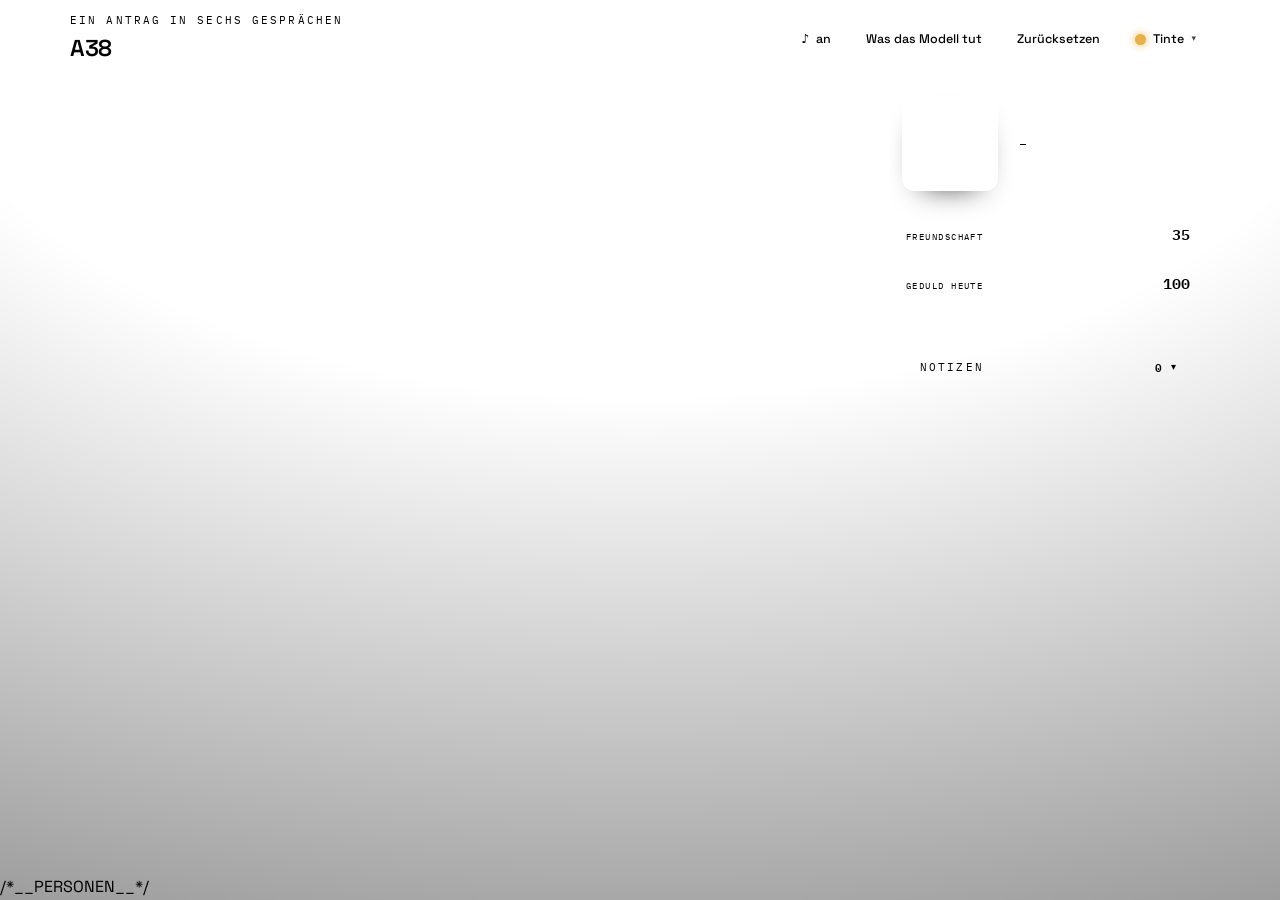
==== commit 0e787d7b: "Das Modell verschwindet aus der Anzeige Es rechnet weiter — es entscheidet, was sie antwortet und wa" ====
--- a/quelle/spiel.html
+++ b/quelle/spiel.html
@@ -321,13 +321,10 @@
 .face:after{content:""; position:absolute; inset:0; background:var(--face-tint,none); mix-blend-mode:var(--face-blend,normal)}
 .who-name{font-size:15px; font-weight:600; letter-spacing:-.01em; line-height:1.2}
 .who-job{font-size:13px; color:var(--muted); margin-top:1px}
-/* In den Lesestufen liegt das Modell unter dem Tisch: keine Balken,
-   keine bit, keine Wahrscheinlichkeiten. Nur die Notizen und er. */
-body[data-stufe="lesen"] #lesebandBox,
+/* In den Lesestufen gibt es auch die zwei Balken nicht und nichts
+   Privates: nur das Gespräch, die Notizen und die Person. */
 body[data-stufe="lesen"] .zahlen,
 body[data-stufe="lesen"] #privatBox{display:none}
-body[data-stufe="lesen"] #ratefeld .cells{display:none}
-body[data-stufe="lesen"] button.pick .rechts{display:none}
 
 /* Der Stufenkopf steht anstelle der Phasenleiste. */
 .stufe-kopf{display:flex; align-items:baseline; gap:12px; flex-wrap:wrap}
@@ -405,7 +402,7 @@
 .falt.auf .falt-kopf .pfeil{transform:rotate(180deg)}
 .falt-koerper{margin-top:9px}
 .lesekopf{display:flex; align-items:baseline; justify-content:space-between; gap:10px}
-.hval{font-family:var(--mono); font-size:19px; font-weight:600; letter-spacing:-.03em; line-height:1;
+.hval{display:none; font-family:var(--mono); font-size:19px; font-weight:600; letter-spacing:-.03em; line-height:1;
   color:var(--accent); text-shadow:var(--glow)}
 .hval span{font-size:10px; font-weight:400; color:var(--muted); letter-spacing:.16em; margin-left:5px; text-shadow:none}
 .dims{display:flex; flex-direction:column; gap:6px; margin-top:9px}
@@ -465,8 +462,6 @@
   transition:border-color .12s, background .12s, color .12s}
 .ratezeile button:hover{border-color:var(--accent); color:var(--ink)}
 /* Waehrend des Festlegens ist die Spalte der aktive Bereich. */
-#lesebandBox.dran{border-color:var(--accent); box-shadow:var(--glow)}
-#lesebandBox.dran #lesebandTitel{color:var(--accent)}
 .ratehinweis{font-family:var(--mono); font-size:9.5px; letter-spacing:.1em;
   text-transform:uppercase; color:var(--muted); margin-bottom:9px; line-height:1.7}
 .ratehinweis b{color:var(--ink)}
@@ -635,14 +630,6 @@
           <div class="meter geduld"><i id="aufBar" style="width:100%"></i></div>
           <div class="zhinweis" id="aufText"></div>
         </div>
-      </section>
-
-      <section class="panel" id="lesebandBox">
-        <div class="lesekopf"><span class="bandwahl" id="bandwahl"></span>
-          <span class="hval" id="hval">–<span>BIT</span></span></div>
-        <div class="dims" id="dims"></div>
-        <div class="row" style="margin-top:11px">
-          <button class="act" id="festJetzt">Festlegen</button></div>
       </section>
 
       <section class="panel">
@@ -1259,44 +1246,11 @@
 
 /* Was hier steht, ist dein Bild von ihm und nicht er. Die wahren Werte
    bekommst du in diesem Spiel nie zu sehen — nur ihn. */
-function zeichneLeseband(){
-  document.getElementById("lesebandBox").hidden = false;
-  const motiv = S.band === "mo";
-  const dims = motiv ? M : T, labels = motiv ? DATA.mlabels : DATA.tlabels;
-  const poles = motiv ? DATA.mpoles : DATA.tpoles, glaube = motiv ? S.moGlaube : S.bfGlaube;
-  const fest = motiv ? A.fest.mo : A.fest.bf;
-  document.getElementById("bandwahl").innerHTML =
-    `<button data-band="bf" class="${motiv?"":"an"}">Wesen</button>
-     <button data-band="mo" class="${motiv?"an":""}">Antriebe</button>`;
-  document.querySelectorAll("#bandwahl button").forEach(b =>
-    b.onclick = () => { S.band = b.dataset.band; zeichneLeseband(); });
-  document.getElementById("hval").innerHTML = nk(H(glaube)) + "<span>BIT</span>";
-  /* Derselbe Zug wie oben in der Übersicht, nur direkt am Balken: wer
-     hier hinsieht, hat gerade den Gedanken, sich festzulegen. */
-  const knopf = document.getElementById("festJetzt");
-  const zahl = (motiv ? A.moVerlauf : A.bfVerlauf).length;
-  knopf.textContent = (fest ? "Neu festlegen: " : "Festlegen: ")
-    + (motiv ? `was ${AN("ihn")} treibt` : `wer ${AN("er")} ist`);
-  knopf.disabled = !!R.aktiv || S.phase === 4 || !!S.ende;
-  knopf.title = zahl ? `Aus ${wort(zahl)} ${zahl===1?"Antwort":"Antworten"}. ${AN("Er")} antwortet dir darauf.`
-                     : `Du hast ${AN("ihn")} noch nichts gefragt — du würdest raten.`;
-  knopf.onclick = () => { if(knopf.disabled) return; rateRunde(motiv ? rateMO : rateBF); };
-  document.getElementById("dims").innerHTML = dims.map((d,i) => {
-    const m = marginal(glaube,i,dims.length), mx = Math.max(...m), ev = erwartung(m);
-    const zellen = m.map((p,j) => `<i class="${j===2?"mid":""}" style="height:${Math.max(6,100*p/mx).toFixed(1)}%"></i>`).join("");
-    /* Worauf du dich festgelegt hast, steht als Strich in der Reihe —
-       damit du siehst, wo du dich gegen dein eigenes Modell entschieden
-       hast. Die Wahrheit steht hier nicht. */
-    const marke = fest ? `<div class="truth"><i style="left:${((fest[i]+2)/4*100).toFixed(1)}%"></i></div>` : "";
-    /* Die Pole stehen verkürzt in der Titelzeile; ausgeschrieben
-       erscheinen sie beim Überfahren. Das spart fünf Zeilen Höhe. */
-    return `<div class="dimrow"><div class="dh"><b>${labels[d]}</b>
-        <span class="pol" title="links: ${esc(poles[d][0])} — rechts: ${esc(poles[d][1])}">→ ${esc(poles[d][1])}</span>
-        <span class="v">${fest ? "du "+vz(fest[i]) : vzk(ev)}</span></div>
-      <div class="cells">${zellen}</div>${marke}</div>`;
-  }).join("");
-}
-
+/* Das Modell hat keine Anzeige mehr. Es rechnet weiter — es
+   entscheidet, was sie antwortet und wie viel eine Frage bringt —, aber
+   man sieht es nicht. Wer wissen will, wer da sitzt, hat das Gespräch,
+   seine Notizen und sein eigenes Urteil. Mehr hat man bei einem
+   Menschen auch sonst nicht. */
 function zeichneNotizen(){
   const el = document.getElementById("notes");
   el.innerHTML = S.fakten.length
@@ -1341,7 +1295,7 @@
   /* Ein Zeitgeber aus einem abgebrochenen Gespräch darf hier nicht
      mehr durchkommen. */
   if(!S || !A || document.body.classList.contains("imMenue")){ waehleSpur(); return; }
-  zeichneAkte(); zeichneTalk(); zeichneKopf(); zeichneLeseband(); zeichneNotizen();
+  zeichneAkte(); zeichneTalk(); zeichneKopf(); zeichneNotizen();
   zeichneBalken(); drehscheibe0(); waehleSpur(); }
 
 /* Wie viele Zeilen das Ratefeld hat, sagt der Achsensatz — fünf für
@@ -1739,17 +1693,16 @@
   const kopf = S.stufe <= 2
     ? `Frage ${S[cfg.gestellt].length+1} · ${wort(rest.length)} ${rest.length===1?"Frage":"Fragen"} übrig · frag so lange du willst`
     : `Frage ${S[cfg.gestellt].length+1} · kostet ${nk(-fragepreis(),1).replace(",0","")} Freundschaft`
-      + (S.fragenHeute >= 5 ? ` · er wird ungeduldig` : ``)
-      + ` · noch ${nk(H(glaube))} bit im Dunkeln`;
+      + (S.fragenHeute >= 5 ? ` · ${AN("er")} wird ungeduldig` : ``);
   const items = biete(cfg.pool, S[cfg.gestellt]).map(f => {
-    const an = anknuepfung(f), g = eig(glaube, f, cfg.dims, cfg.feld);
+    const an = anknuepfung(f);
     return { t: an ? an.text : f.q, tag: kopf,
-      rechts: `${nk(g)} bit` + (an ? ` · <i style="color:var(--accent)">Anschluss</i>` : ``),
+      rechts: an ? `<i style="color:var(--accent)">Anschluss</i>` : ``,
       go(){ stelle(f, an, cfg); } };
   });
   items.push(S.stufe <= 2
     ? { t:`Genug. Ich lege mich fest.`, klasse:"haupt", rechts:``, go(){ rateRunde(cfg.key === "bf" ? rateBF : rateMO); } }
-    : { t: cfg.weiterText, klasse:"weiter", rechts:`0 bit`, go(){ cfg.fertig(); } });
+    : { t: cfg.weiterText, klasse:"weiter", rechts:``, go(){ cfg.fertig(); } });
   /* Gehen darf man immer, auch mitten in einer Lesestufe. Gehört wird
      trotzdem gezählt: die Antworten liegen in der Akte, und beim
      nächsten Besuch stehen sie noch da. Nur gewertet wird nichts,
@@ -1782,10 +1735,7 @@
   if(antwort.nachRegie) sag("regie", antwort.nachRegie);
   if(antwort.nachEr) sag("er", antwort.nachEr, {wie:antwort.wie});
   if(S.stufe > 2)
-  sag("meta", `<b>${gewinn>=0?"+":""}${nk(gewinn)}</b> bit · Freundschaft <b>${vzk(nachStimmung(preis))}</b> · Geduld <b>${vzk(-geduldpreis(),0)}</b>`,
-    {lang: `erwartet hatte die Frage ${nk(erwartet)} bit`
-      + (beste.id !== frage.id ? `, stärker gewesen wäre <s>${esc(beste.q)}</s> mit ${nk(besteEig)} bit`
-                               : `, und das war die stärkste offene Frage`) + `.`});
+  sag("meta", `Freundschaft <b>${vzk(nachStimmung(preis))}</b> · Geduld <b>${vzk(-geduldpreis(),0)}</b>`);
 
   if(S.stufe > 2){ bezPlus(nachStimmung(preis)); geduldPlus(-geduldpreis()); }
   S.fragenHeute++;
@@ -1831,11 +1781,8 @@
   if(!R.aktiv) return;
   const cfg = R.aktiv, glaube = cfg.key === "bf" ? S.bfGlaube : S.moGlaube;
   document.getElementById("ratefeld").innerHTML = cfg.dims.map((d,i) => {
-    const m = marginal(glaube, i, cfg.dims.length), mx = Math.max(...m);
-    const zellen = m.map((p,j) => `<i class="${j===2?"mid":""}" style="height:${Math.max(6,100*p/mx).toFixed(1)}%"></i>`).join("");
     return `<div class="rz" data-i="${i}">
       <div class="rz-name"><b>${cfg.labels[d]}</b><span>${esc(cfg.poles[d][0])} ⟷ ${esc(cfg.poles[d][1])}</span></div>
-      <div class="cells">${zellen}</div>
       <div class="ratezeile">${STUFEN.map(v =>
         `<button data-v="${v}" class="${R.tipps[i]===v?"an":""}">${vz(v)}</button>`).join("")}</div>
     </div>`;
@@ -1933,34 +1880,6 @@
     : punkte >= -10 ? `${AN("Er")} widerspricht dir öfter, als dir lieb ist.`
     : "Er widerspricht fast durchgehend. Ihr redet über zwei verschiedene Menschen.";
 
-  sag("ergebnis", `<section class="panel festlegung">
-    <div class="fkopf">
-      <div><div class="eyebrow">Festgelegt · ${esc(cfg.titel)}</div>
-        <div class="furteil">${urteil}</div></div>
-      <div class="fpunkte ${wirkung>=0?"plus":"minus"}">${vzk(wirkung,1)}<small>Freundschaft</small></div>
-    </div>
-    ${alt ? `<div class="fbilanz" style="margin-bottom:0">${
-      anteil <= 0
-        ? `Du hast seit dem letzten Mal nichts Neues gehört, also zählt es nicht — und ihn kostet es Geduld,
-           dieselbe Vorstellung zweimal anzuhören. Frag ihn etwas, dann lohnt es sich wieder.`
-        : anteil < 1
-          ? `Seit dem letzten Festlegen hast du ${wort(neues)} ${neues===1?"Antwort":"Antworten"} gehört.
-             Für die volle Wertung wären es ${wort(cfg.dims.length)} — deshalb zählt es zu
-             ${Math.round(anteil*100)} Prozent, aus ${vzk(roh,1)} wird ${vzk(wirkung,1)}.`
-          : `Du hast seither genug Neues gehört, das zählt voll.`}</div>` : ``}
-    <div class="fbilanz">${akk(genau)} ${genau===1?"Punkt":"Punkte"} hat er bestätigt${
-      knapp?`, bei ${dat(knapp)} eingeschränkt`:``}${weit?`, bei ${dat(weit)} deutlich widersprochen`:``}.
-      Wie ${AN("er")} wirklich ist, wirst du nie schwarz auf weiß sehen — nur, wie ${AN("er")} darauf reagiert.</div>
-    <table class="ftab">${zeilen.map(z => `
-      <tr class="fzeile ${z.dist===0?"ja":(z.dist===1?"nah":"nein")}">
-        <td class="fname">${z.label}</td>
-        <td class="n">du <b>${vz(z.tipp)}</b> · dein Modell gab dem ${Math.round(z.sicher*100)} %${
-          z.gegenModell ? ` · <i style="color:var(--EFF)">gegen dein Modell</i>` : ``}</td>
-        <td class="n"><span class="treffer ${z.dist===0?"ja":(z.dist===1?"nah":"nein")}">${
-          z.dist===0?"bestätigt":(z.dist===1?"eingeschränkt":"widersprochen")}</span> ${vzk(z.p,1)}</td></tr>
-      <tr class="fdeut"><td colspan="3">Wenn du damit recht hast: ${esc(anrede(z.deutung))}</td></tr>`).join("")}
-    </table>
-  </section>`);
   zeichne();
   /* In den Lesestufen ist das Festlegen das Ende der Stufe; in Stufe
      drei geht es danach weiter wie bisher. */
@@ -2064,14 +1983,9 @@
   }
   const rest = z.fragen.filter(f => !S.zGestellt.includes(f.id));
   if(!rest.length) return drehscheibe();
-  const items = rest.map(f => {
-    const e = erwarteterWert(f.liest, S.bfGlaube, T);
-    const farbe = e > 0.8 ? "var(--SIC)" : (e < -0.8 ? "var(--STA)" : "var(--EFF)");
-    const urteil = e > 0.8 ? "passt zu deinem Bild" : (e < -0.8 ? "gegen dein Bild" : "unklar");
-    return { t:f.t, tag:`Seine Lage · ${esc(z.titel)}`, klasse: e < -0.8 ? "riskant" : "",
-      rechts:`<i style="color:${farbe}" title="Das ist, was dein Modell erwarten lässt — nicht, wie die Person ist. Ob es stimmt, sagt dir nur sie selbst.">${urteil} ${vzk(e)}</i>`,
-      go(){ zustandZug(z, f); } };
-  });
+  const items = rest.map(f => ({
+    t:f.t, tag:`${AN("Seine")} Lage · ${esc(z.titel)}`, rechts:``,
+    go(){ zustandZug(z, f); } }));
   items.push({ t:`Das Thema ruhen lassen.`, klasse:"weiter", rechts:``, go(){ drehscheibe(); } });
   waehle(items);
 }
@@ -2287,11 +2201,6 @@
     <p class="small dim" style="margin-top:8px">Geduld am Ende des Besuchs:
       ${Math.round(S.geduld)} von hundert.${S.geduld < 40 ? " Ein Drittel davon fehlt ihm beim nächsten Mal." : ""}</p>
 
-    ${fragen.length ? `<h2>Deine Fragen</h2>
-    <table class="bil">${fragen.map(f => `<tr class="hi"><td>${esc(f.q)}</td>
-      <td class="n">${f.gewinn>=0?"+":""}${nk(f.gewinn)} bit</td></tr>`).join("")}</table>
-    <p class="small dim" style="margin-top:8px">Zusammen ${nk(bit)} bit in ${wort(fragen.length)}
-    ${fragen.length===1?"Frage":"Fragen"}, und ${nk(-W_FRAGE*fragen.length)} Freundschaft dafür.</p>` : ""}
 
     <p class="small dim" style="margin-top:16px">Wie ${AN("er")} wirklich ist, steht hier nicht und wird hier nie stehen.
     Du hast ${AN("sein")} Verhalten, deine Notizen und dein Modell. Mehr hat man bei einem Menschen auch sonst nicht.</p>
